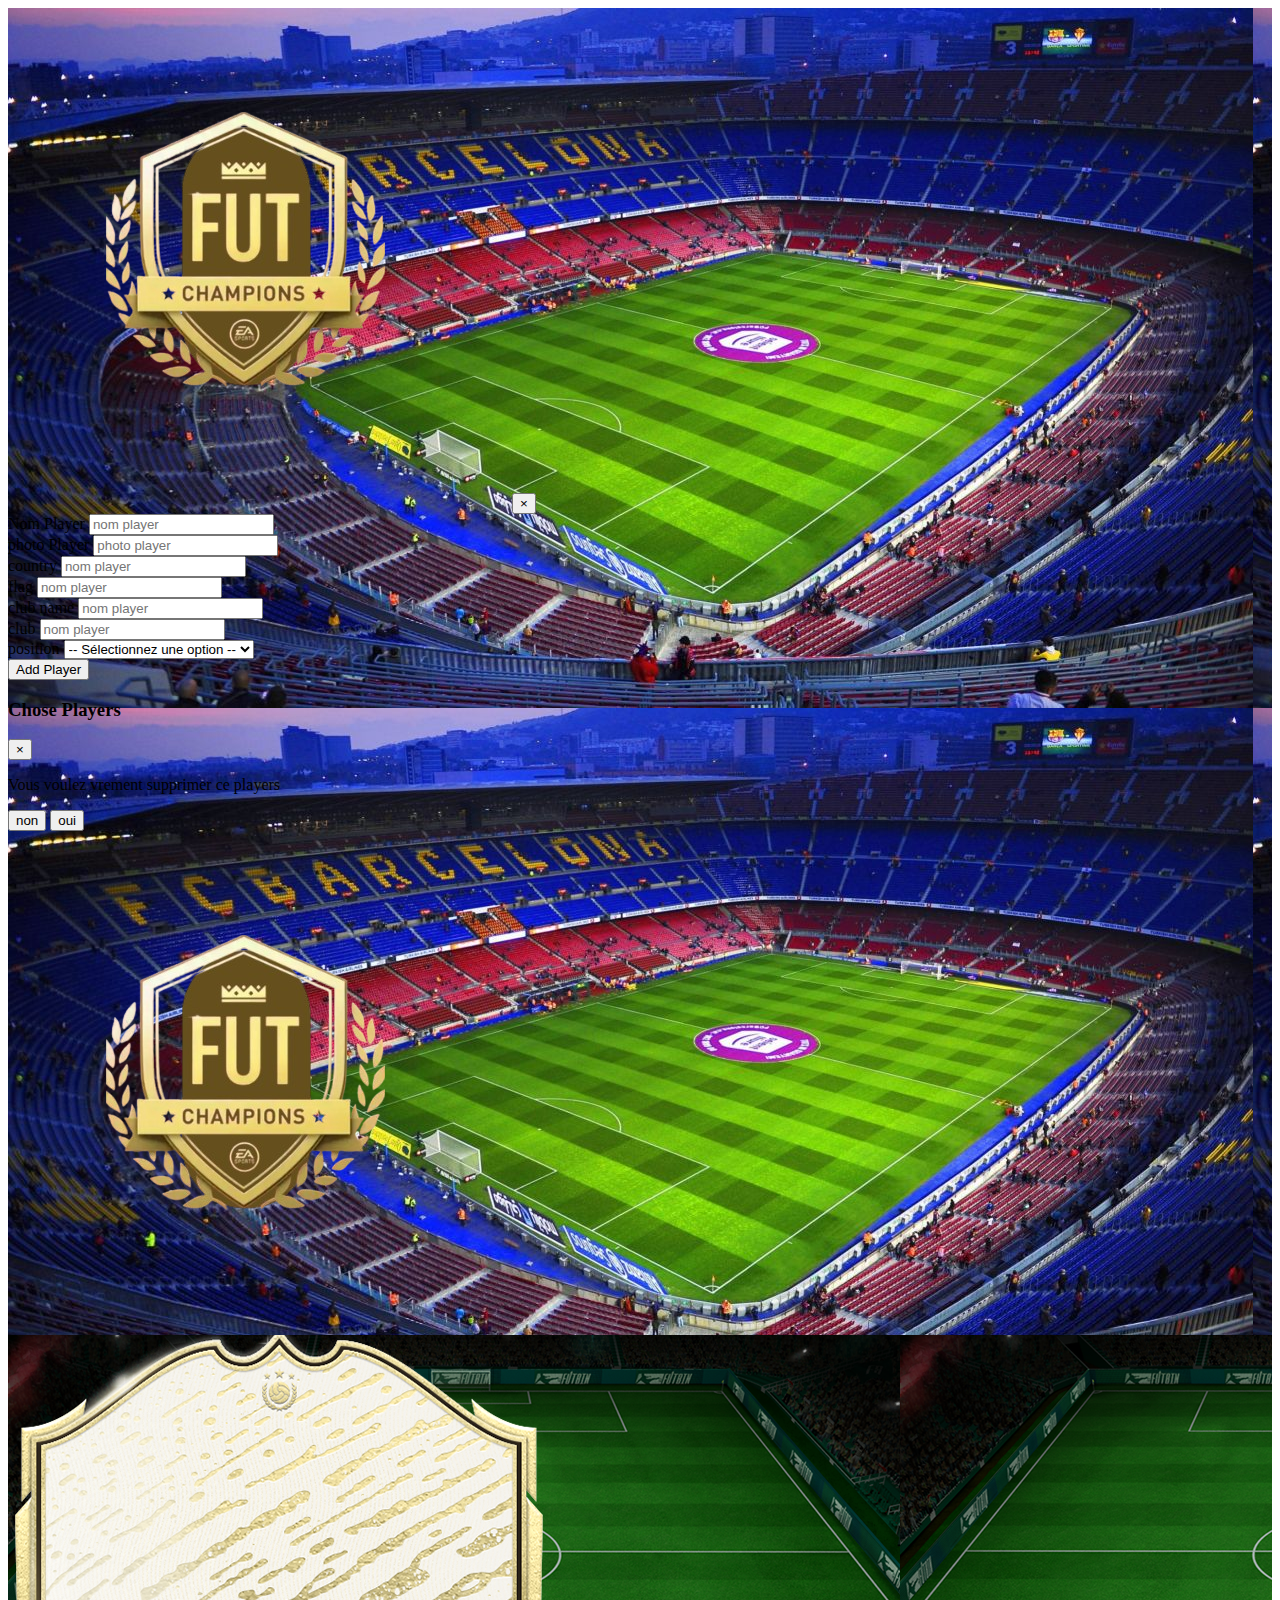
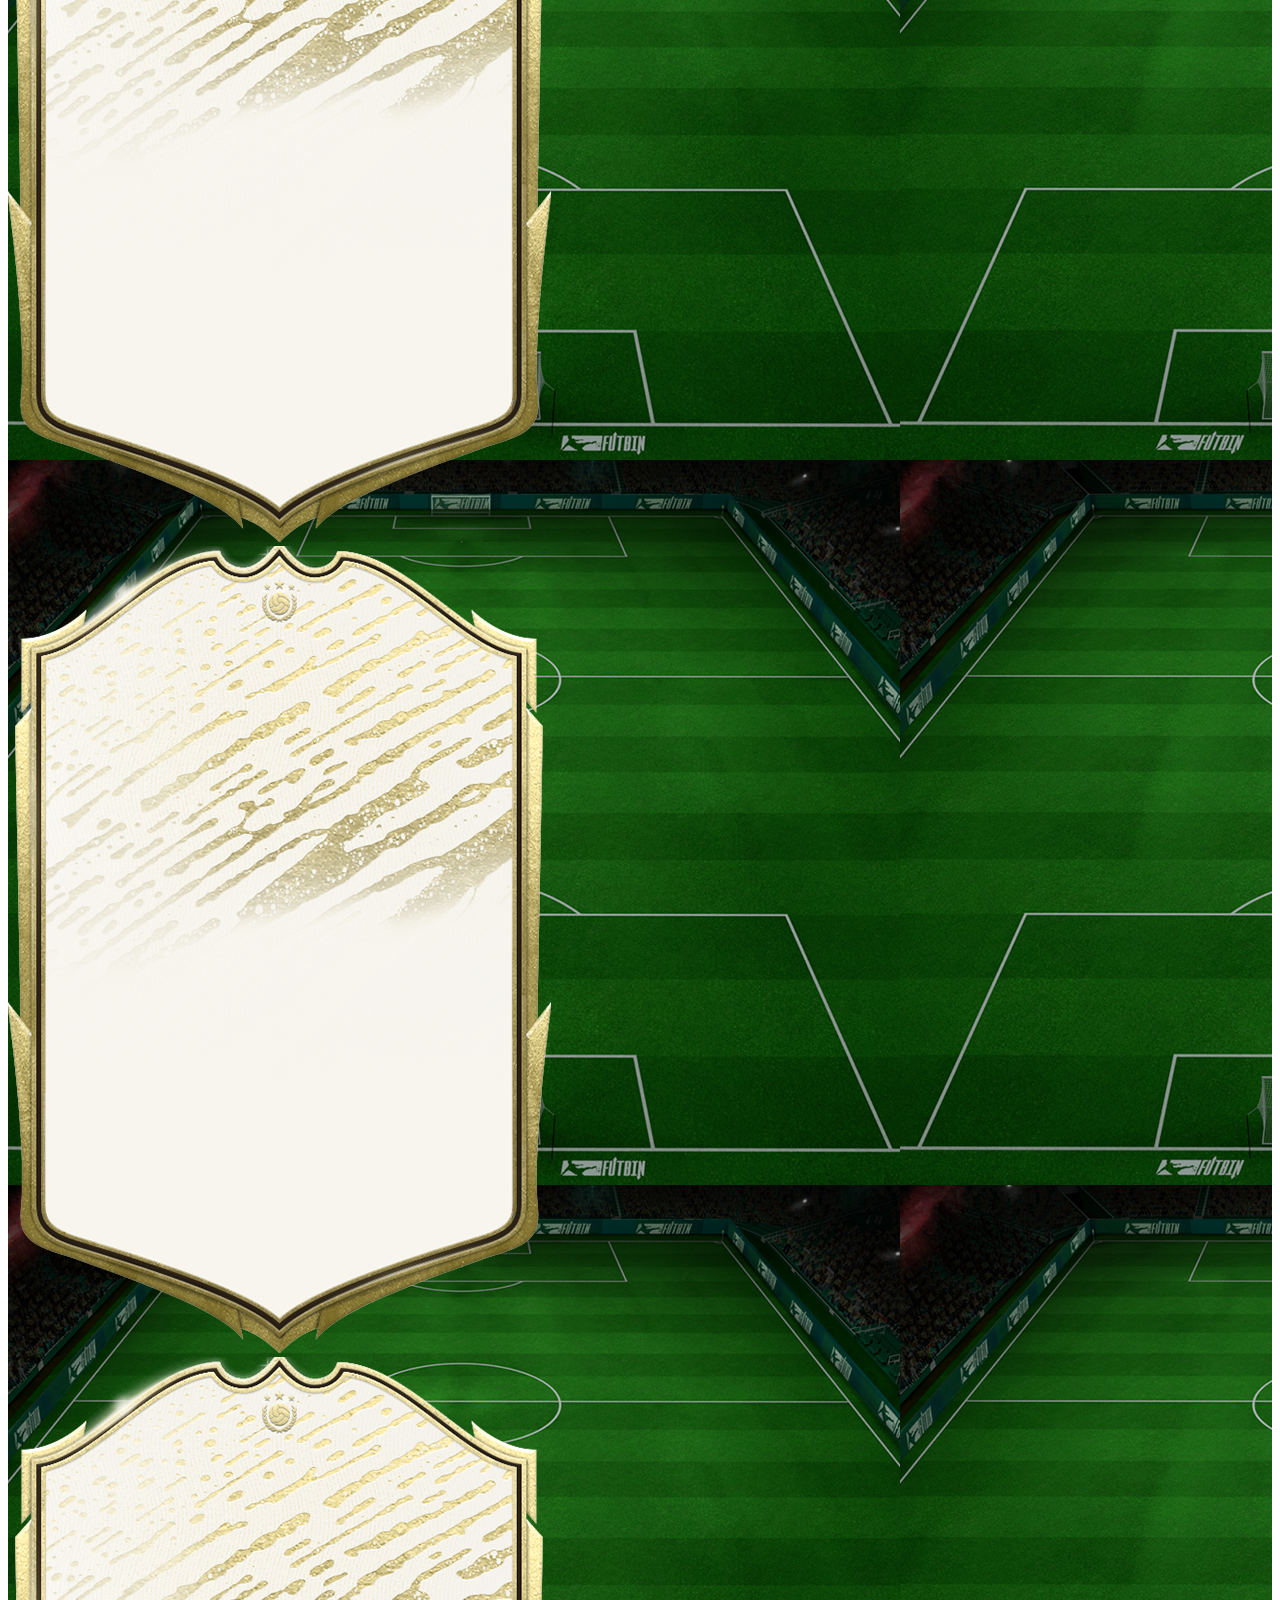
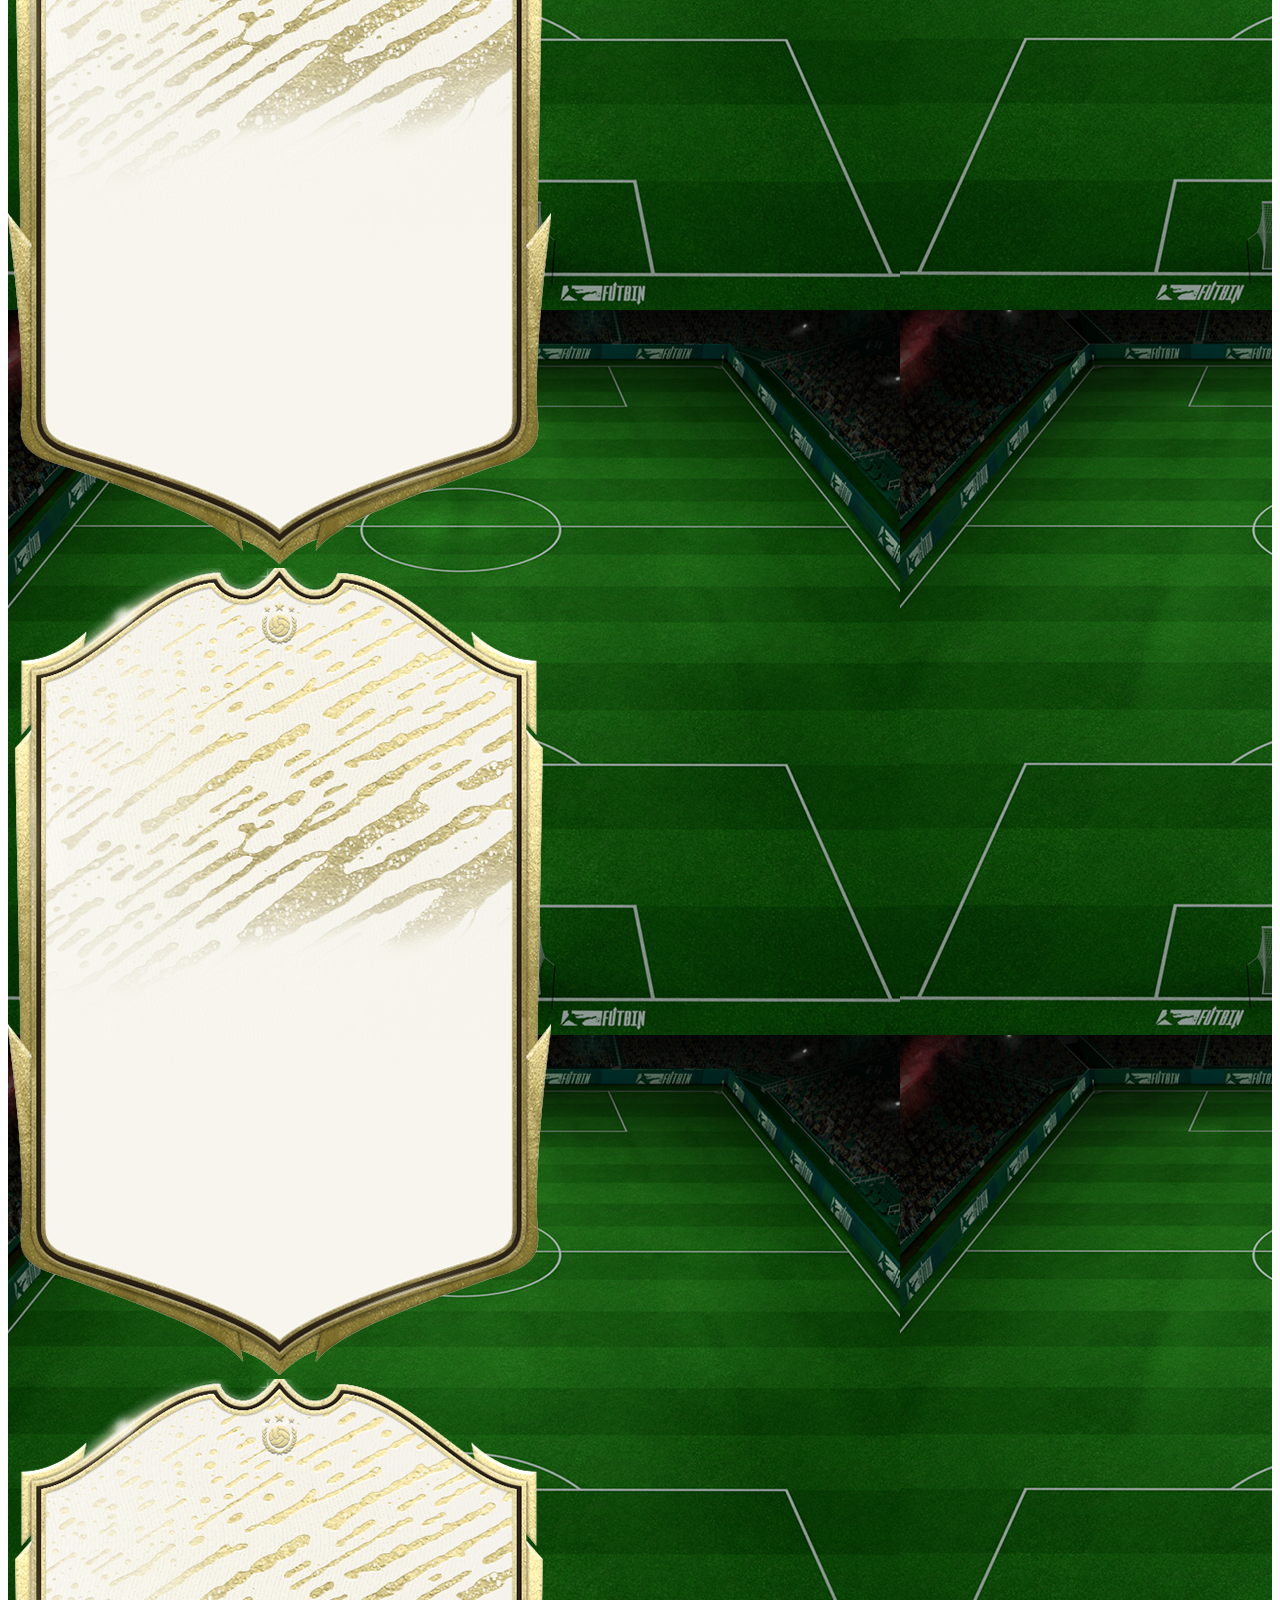
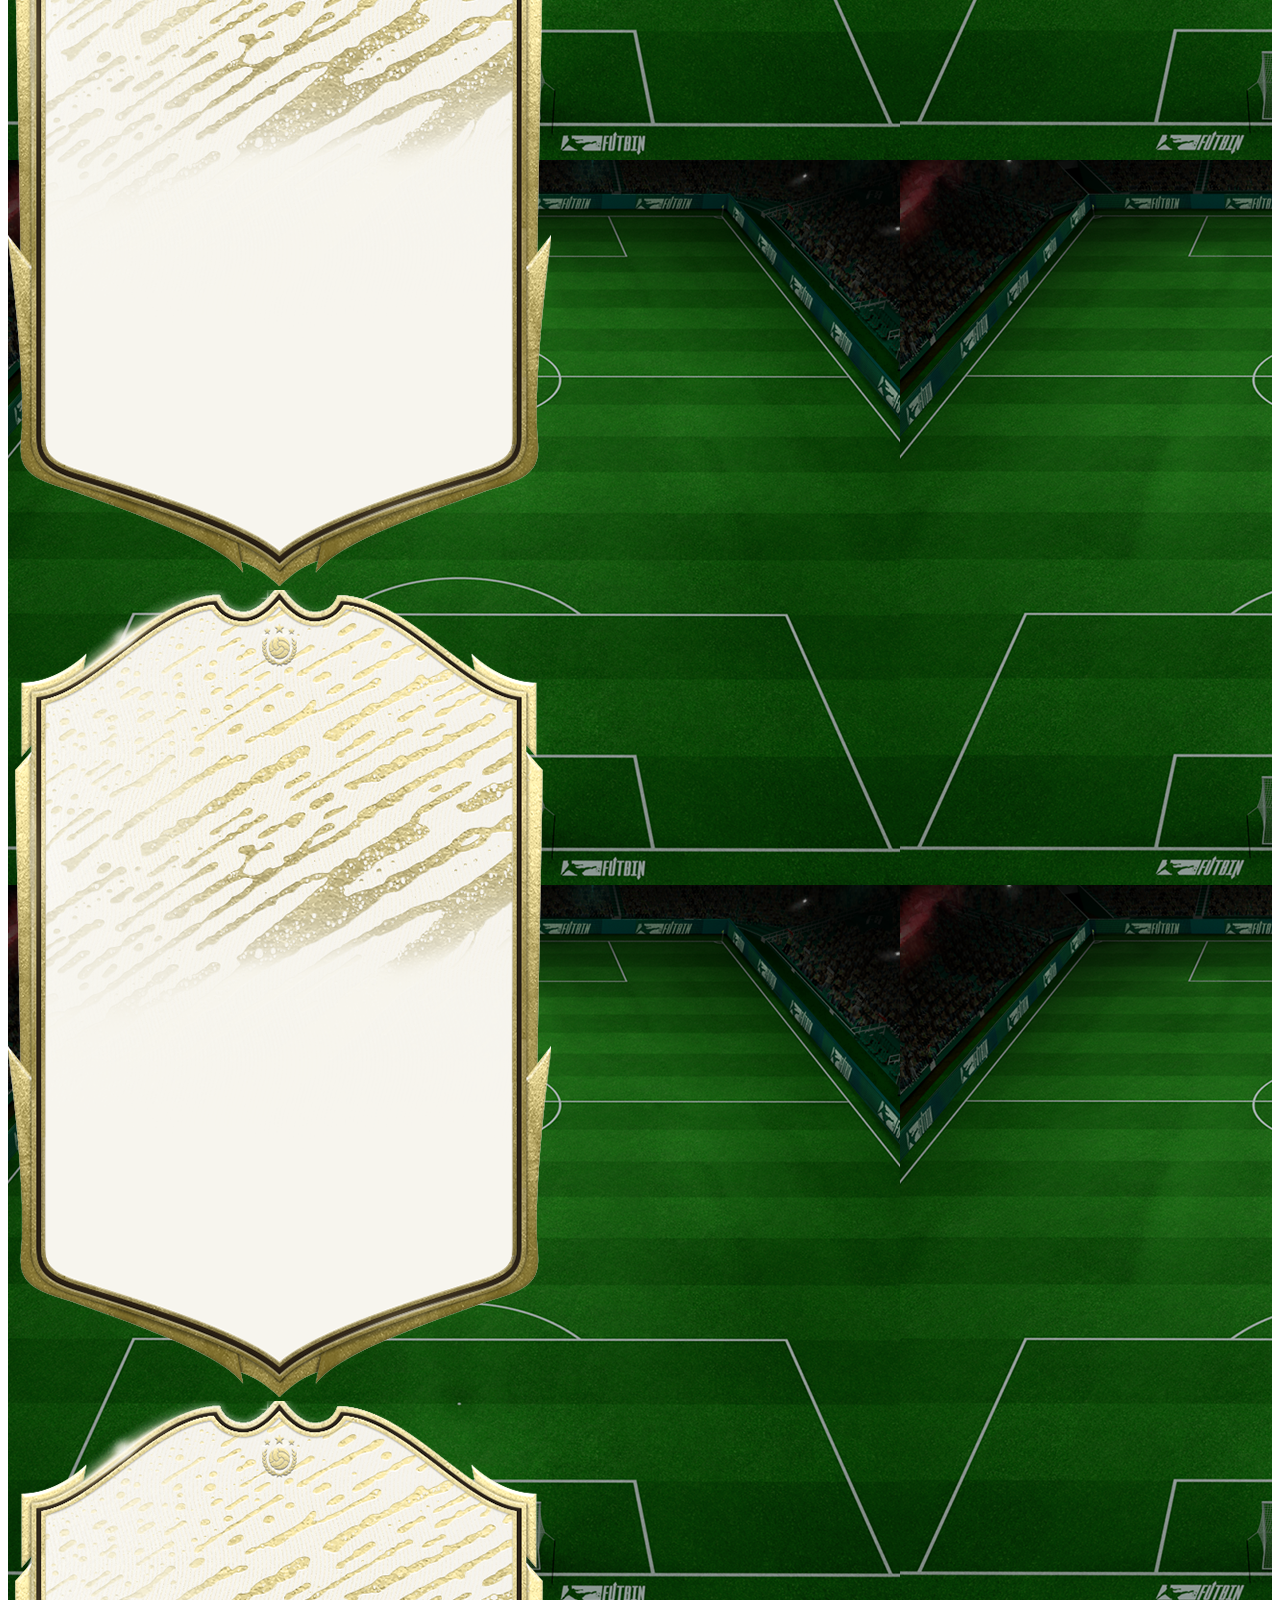
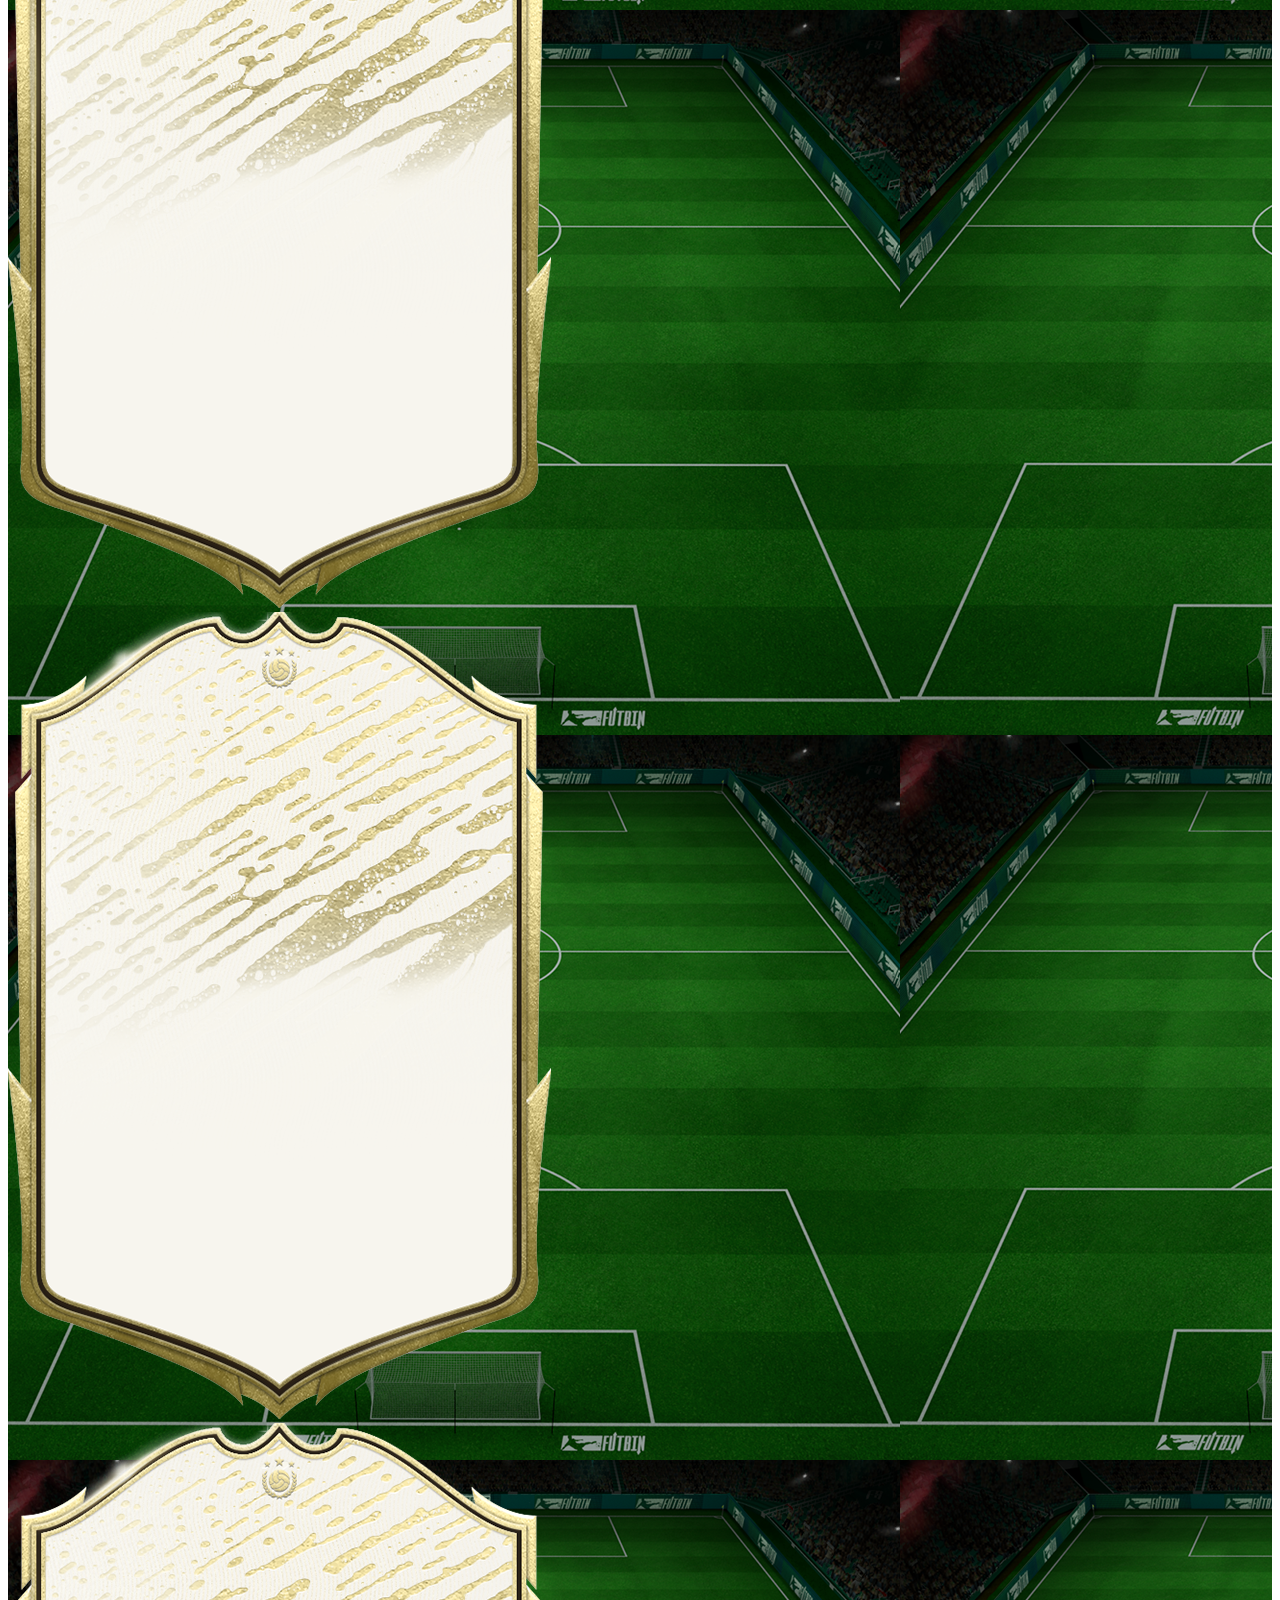
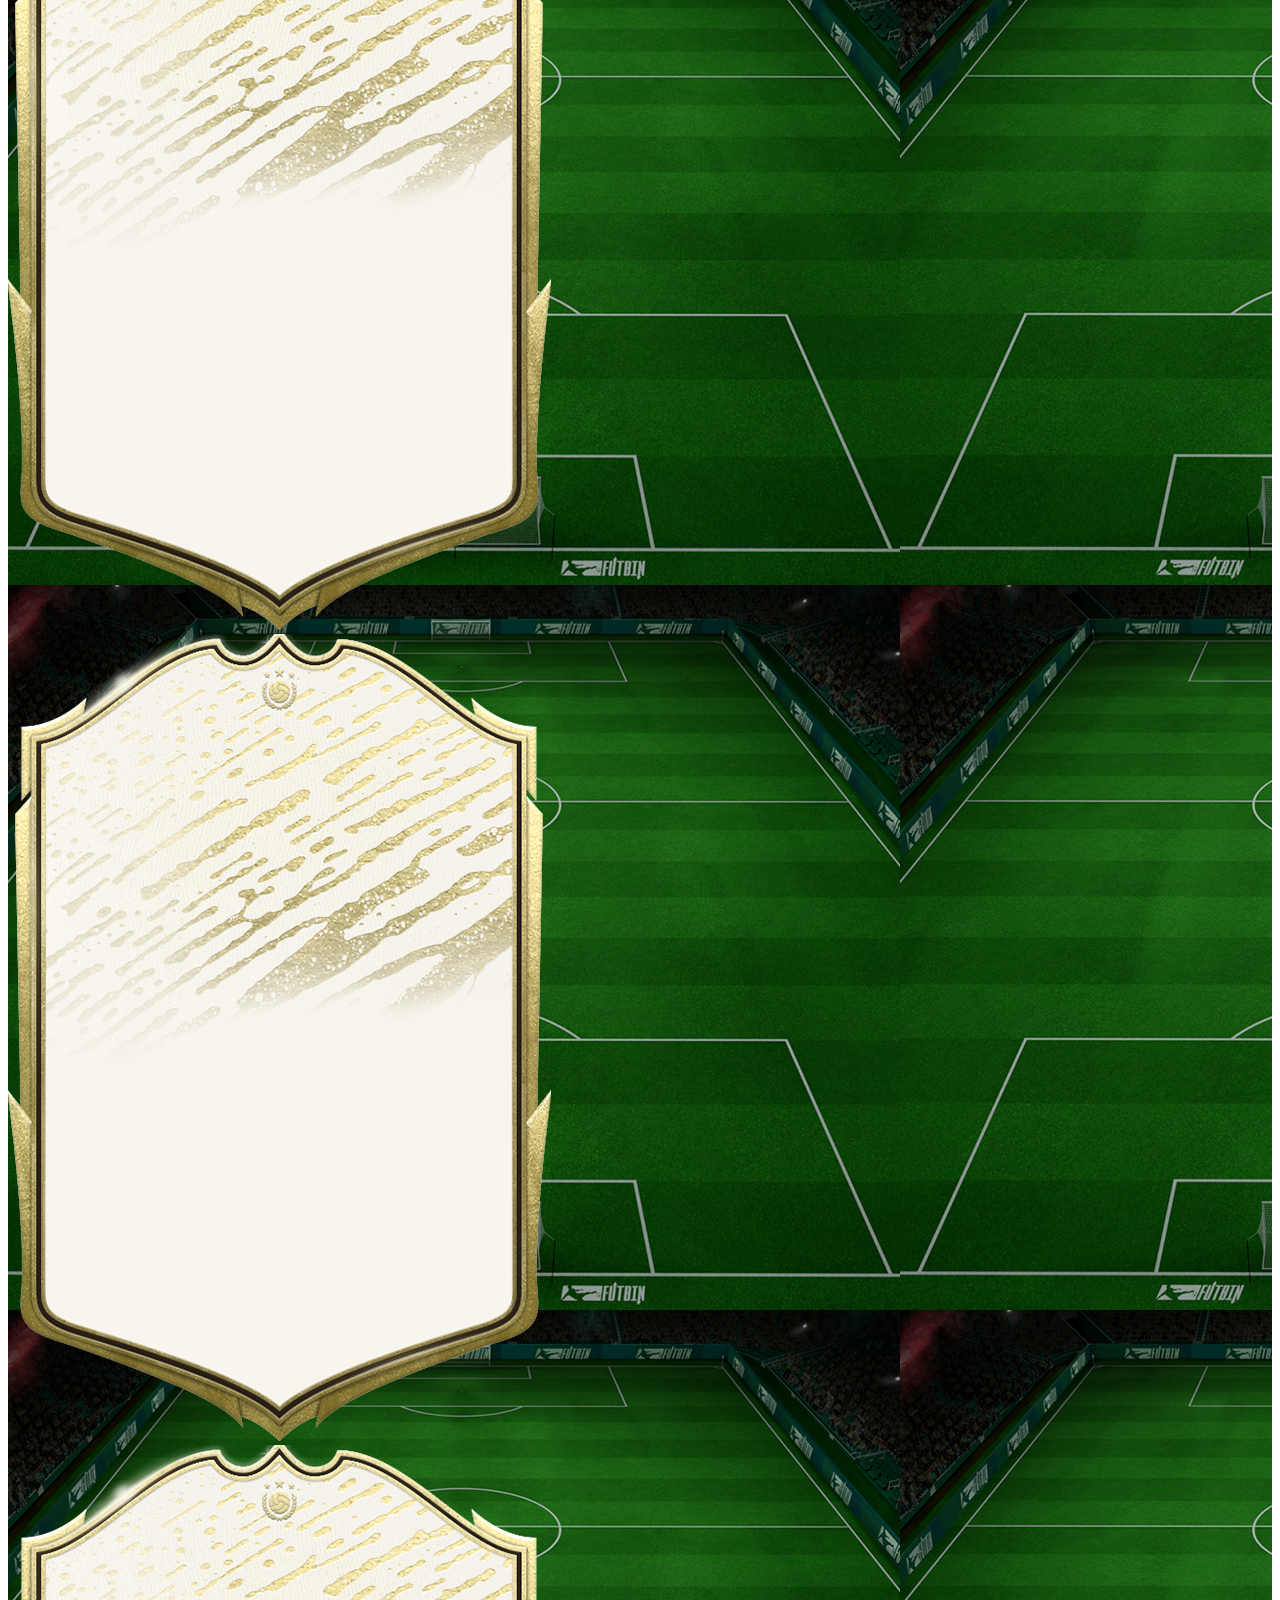
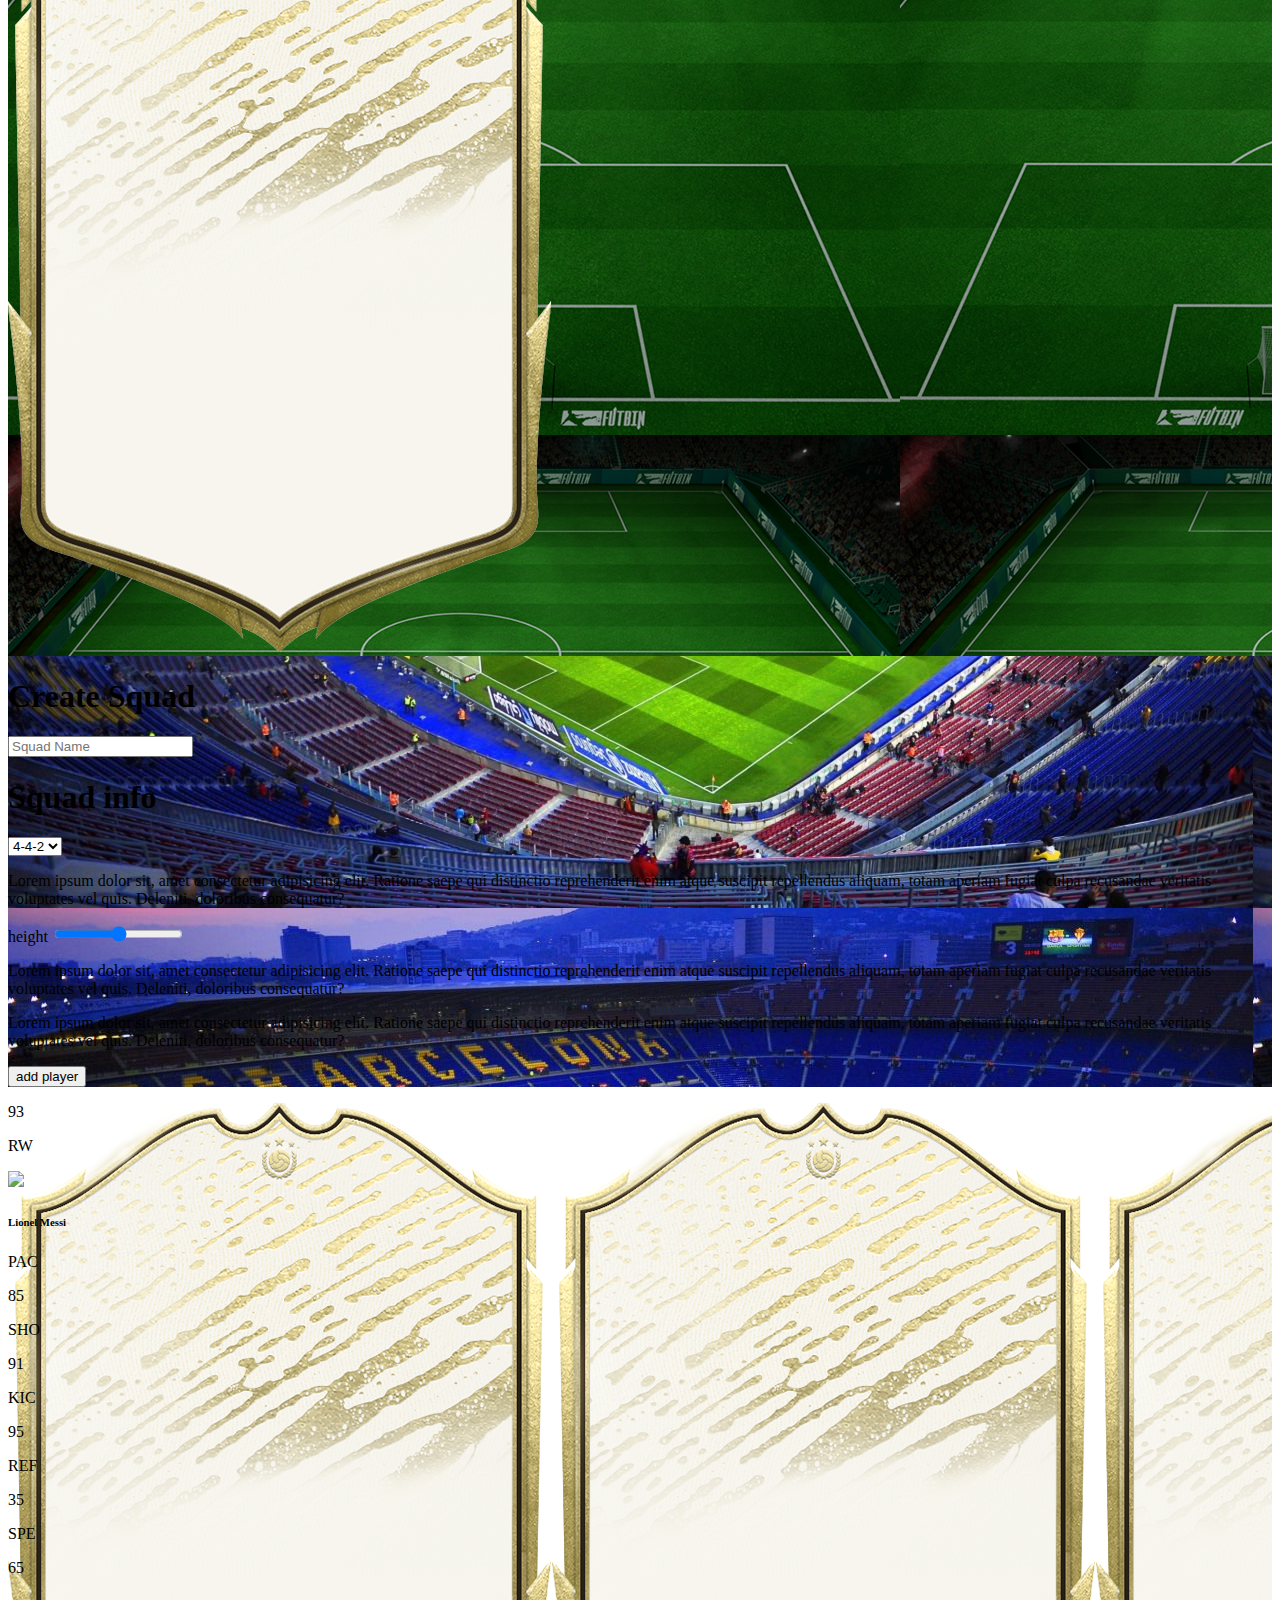
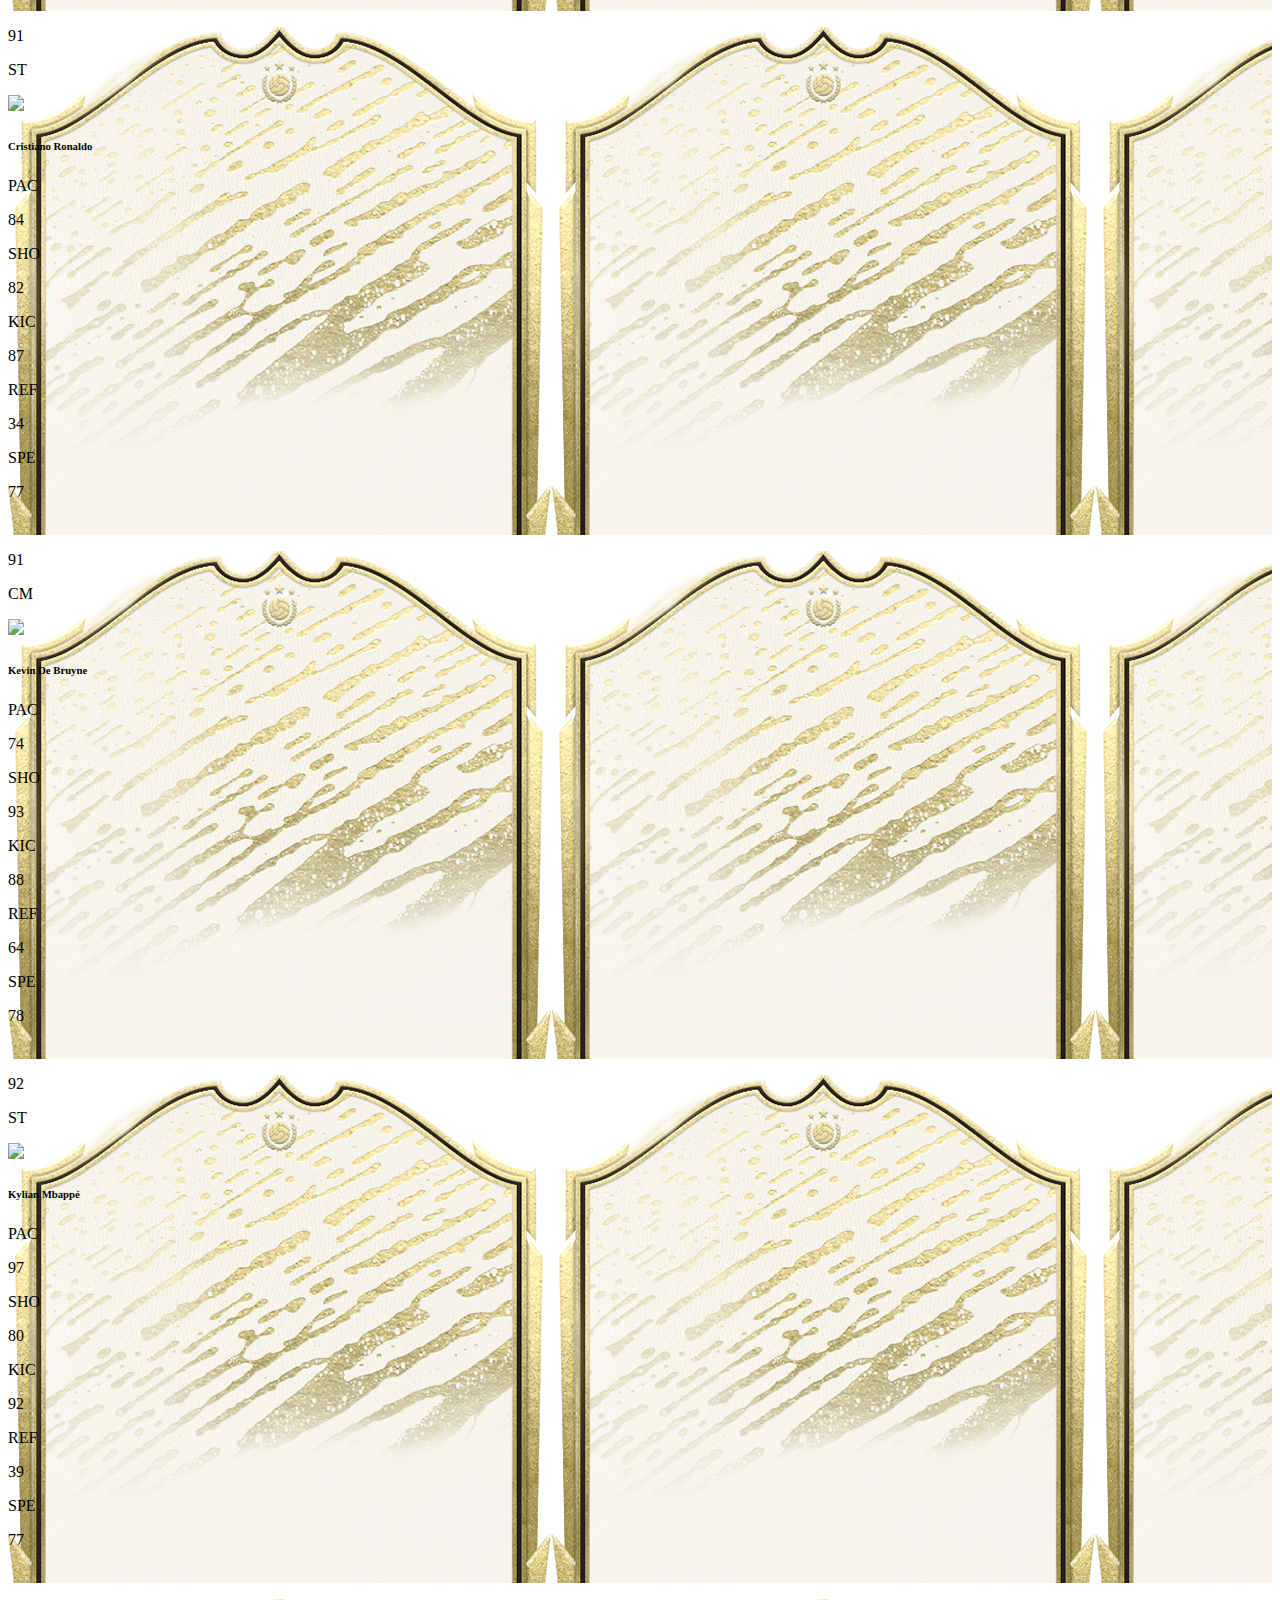
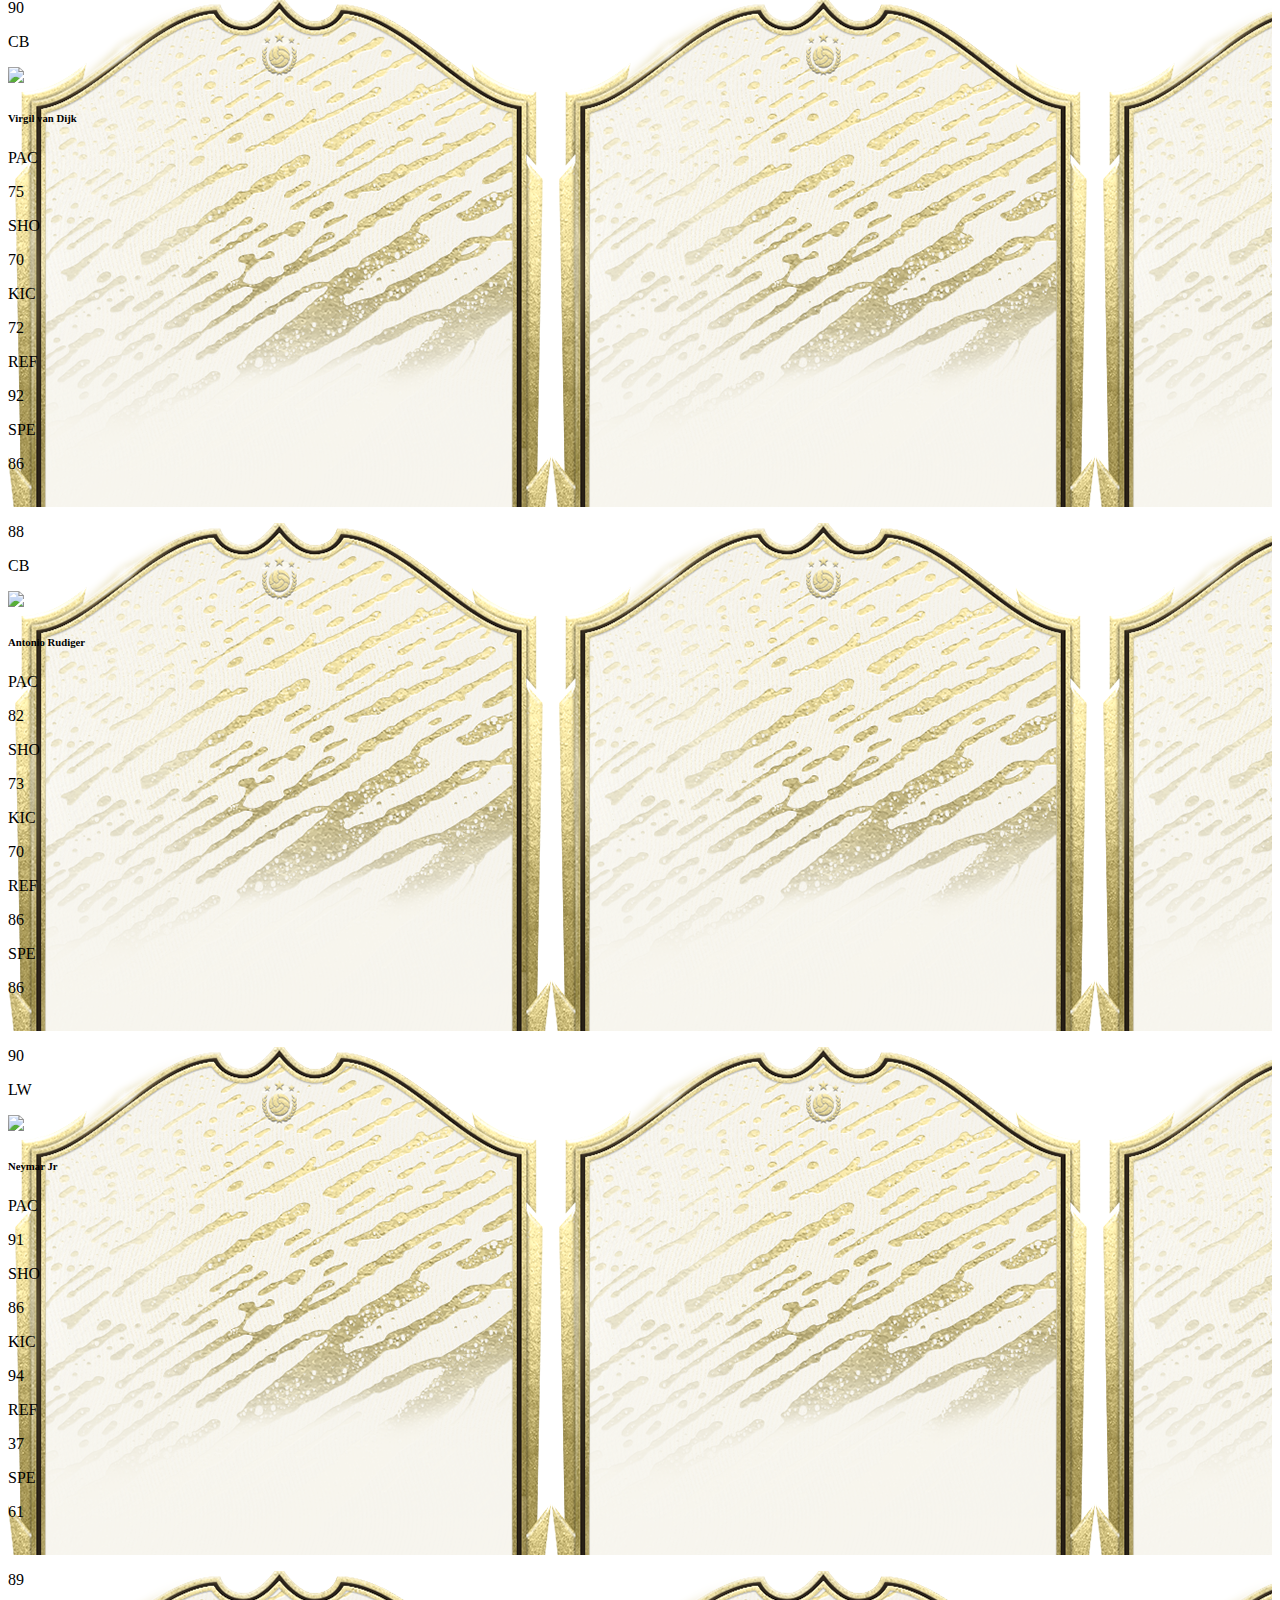
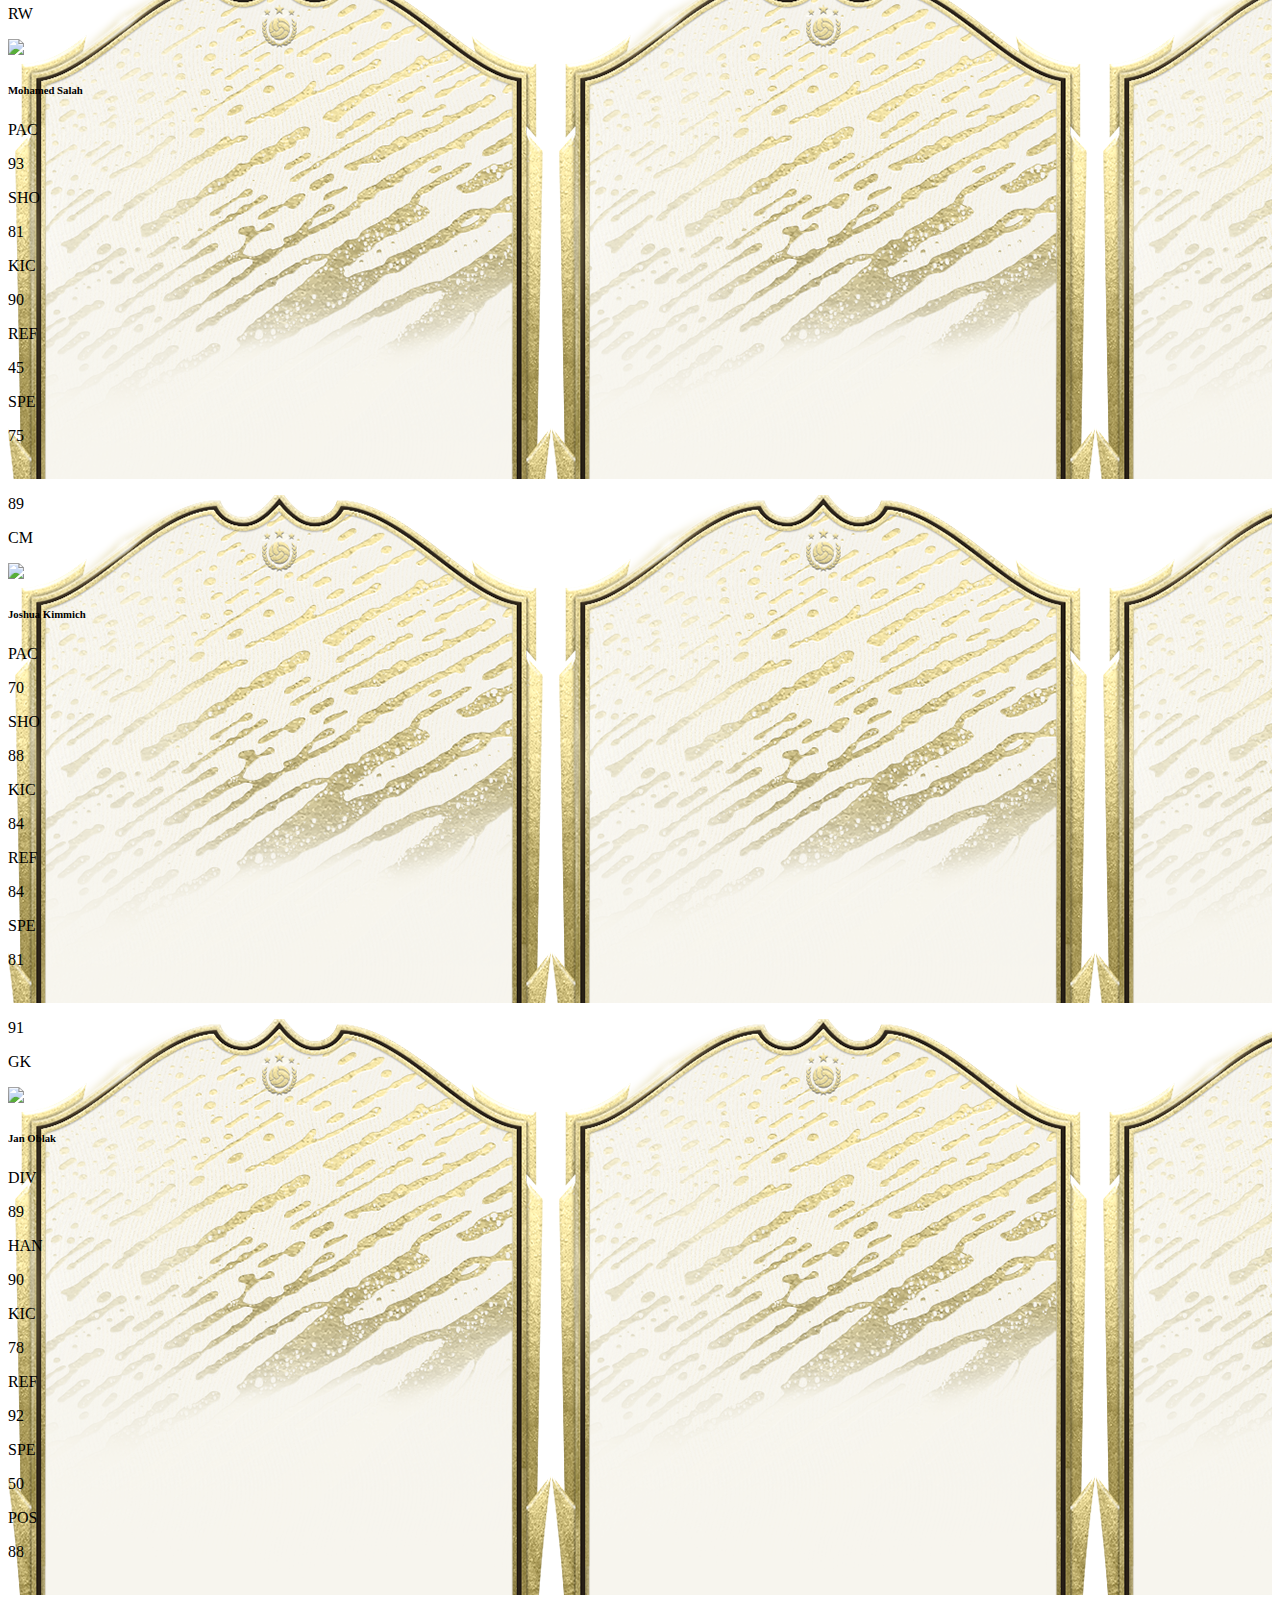
==== index.html @ 15a30756 "modif supprission" ====
<!DOCTYPE html>
<html lang="en">
<head>
    <meta charset="UTF-8">
    <meta name="viewport" content="width=device-width, initial-scale=1.0">
    <title>FUT Champions</title>
    <script src="https://cdn.tailwindcss.com"></script>
</head>

<body>
    <div class="bg-cover bg-center bg-no-repeat" style="background-image: url('images/bg.jpeg');">
<!--  debut modale -->
<div id="modalAjout" class=" flex justify-center items-center  fixed inset-0 bg-black/50 z-50 hidden ">
    <div class=" w-full md:w-1/2  bg-[#03346E] p-4 rounded-lg overflow-y-scroll max-h-[650px]">
        <div class="flex justify-between ">
            <img src="images/logo.png" alt="" class="w-16">
            <button id="closeBte" class="closeBte text-[25px]">&times;</button>
        </div>
        <div class="w-full h-1 bg-gray-500"></div>
         <form action="" class="flex flex-col gap-2">
            <div class="flex flex-col gap-1">
                <label for="" class="text-white">Nom Player</label>
                <input  id="namePlayer" type="text" placeholder="nom player" class="rounded-lg p-2 border-2  focus:outline-none focus:border-blue-500 hover:border-blue-300 ">
            </div>
            <div class="flex flex-col gap-1">
                <label for="" class="text-white">photo Player</label>
                <input  id="imagPlayer" type="text" placeholder="photo player" class="rounded-lg p-2 border-2  focus:outline-none focus:border-blue-500 hover:border-blue-300 ">
            </div>
            <!-- <div class="flex flex-col gap-1">
                <label for="">Nom Player</label>
                <input type="text" placeholder="nom player" class="rounded-lg p-2 border-2  focus:outline-none focus:border-blue-500 hover:border-blue-300 ">
            </div> -->
            <div class="flex gap-2">
                <div class="flex flex-col gap-1 w-1/2">
                    <label for="" class="text-white">country</label>
                    <input id="nationality" type="text" placeholder="nom player" class="rounded-lg p-2 border-2  focus:outline-none focus:border-blue-500 hover:border-blue-300  ">
                </div>
                <div class="flex flex-col gap-1 w-1/2">
                    <label for="" class="text-white">flag</label>
                    <input id="flag" type="text" placeholder="nom player" class="rounded-lg p-2 border-2  focus:outline-none focus:border-blue-500 hover:border-blue-300  ">
                </div>
           </div>
           <div class="flex gap-2">
            <div class="flex flex-col gap-1 w-1/2">
                <label for="" class="text-white">club name</label>
                <input  id="club"type="text" placeholder="nom player" class="rounded-lg p-2 border-2  focus:outline-none focus:border-blue-500 hover:border-blue-300  ">
            </div>
            <div class="flex flex-col gap-1 w-1/2">
                <label for="" class="text-white">club</label>
                <input id="clubLogo" type="text" placeholder="nom player" class="rounded-lg p-2 border-2  focus:outline-none focus:border-blue-500 hover:border-blue-300  ">
            </div>
       </div>
       <div class="flex flex-col gap-2 ">
        <label for=""class="text-white" >position</label>
       <select name="" id="positionPlayer" class="rounded-lg p-2 border-2 text-black focus:outline-none focus:border-blue-500 hover:border-blue-300">
        <option value="" disabled selected>-- Sélectionnez une option --</option>
        <option value="GK">GK</option>
        <option value="LB">LB</option>
        <option value="CB1">CB1</option>
        <option value="CB2">CB2</option>
        <option value="RB">RB</option>
        <option value="CML">CML</option>
        <option value="CM">CM</option>
        <option value="CMR">CMR</option>
        <option value="LW">LW</option>
        <option value="ST">ST</option>
        <option value="RW">RW</option>
       </select>
    </div>
    <div id="statistique" class="flex flex-col gap-2">
 
    </div>
    <button type="button" id="bteAddPlayer" onclick="addPlayer()" class="bg-gray-400 text-white font-semibold py-2 px-4 rounded-lg shadow-md hover:bg-gray-600 hover:shadow-lg focus:outline-none focus:ring-2 focus:ring-blue-400 focus:ring-opacity-75 transition-all duration-300">
        Add Player
      </button>
      
         </form>
    </div>
</div>


<!-- fin modale -->
<!--  -->
<div id="formcarde" class="hidden  bg-black/50 fixed inset-0 z-50 flex justify-center items-center">
    <div class=" w-full max-w-2xl px-4 h-full md:h-auto">
        <!-- Modal content -->
        <div class="bg-white rounded-lg shadow  ">
            <!-- Modal header -->
            <div class="flex items-start justify-between p-5 border-b rounded-t ">
                <h3 class="text-gray-900 text-xl lg:text-2xl font-semibold ">
                   Chose  Players
                </h3>
                <button id="closeBteForListPlayers" type="button" class="closeBte text-gray-400  hover:bg-gray-200  rounded-lg p-5  ">
                    &times;
                </button>
            </div>
            <!-- Modal body -->
            <div id="bgCarde" class="grid grid-cols-2 bg-white p-8 gap-2 md:grid-cols-4 "></div>
        </div>
    </div>
</div>


<!--  -->
<!-- modale supprussion -->
<div id="modaleremove" class="hidden bg-black/50 fixed inset-0 z-50 flex justify-center items-center">
    <div class=" w-full max-w-2xl px-4 h-full md:h-auto">
        <!-- Modal content -->
        <div class="bg-white rounded-lg shadow p-4 flex flex-col gap-6 items-center ">
            <p class="font-semibold"> Vous voulez vrement supprimer ce players</p>
            <div>
                <button id="bteNonModalSupprission" class="font-semibold  hover:bg-gray-200  rounded-lg p-5 ">non</button>
                <button id="bteOuiModalSupprission" class="font-semibold hover:bg-gray-200  rounded-lg p-5 ">oui</button>
            </div>
        </div>
    </div>
</div>
 <!--  -->

        <header>
            <nav>
                <img src="images/logo.png" alt="logo" class="w-24 lg:w-40">
            </nav>
        </header>
        <div class="flex flex-col mb-2 gap-8 pl-12 pr-12 lg:flex-row">
            <div class="bg-cover bg-center bg-no-repeat md:h-[800px] " style="background-image: url('images/terrain.jpeg');">
                <div class="container-carde flex flex-col ">
                    <div class="flex justify-center gap-12" id="attack">
                            <div class="cursor-pointer" ><img src="images/gold84.png" id="RST" class="carde w-4  md:w-16 lg:w-24" data-position="0"></div>
                            <div class="cursor-pointer"><img src="images/gold84.png" id="LST" class="carde w-4 md:w-16 lg:w-24" date-position="1"></div>
                    </div>
                    <div class=" pb-12 flex flex-col" >
                    <div class="flex justify-center gap-12 mt-16" id="millieu">
                       <div class="cursor-pointer"> <img src="images/gold84.png" id="RW" class="carde w-4 md:w-16 lg:w-24" data-position="0"></div>
                        <div class="cursor-pointer"><img src="images/gold84.png" id="RCM" class="carde w-4 md:w-16 lg:w-24" data-position="1"></div>
                       <div class="cursor-pointer"> <img src="images/gold84.png" id="LCM" class="carde w-4 md:w-16 lg:w-24" data-position="2"></div>
                        <div class="cursor-pointer"><img src="images/gold84.png" id="LW" class="carde w-4 md:w-16 lg:w-24" data-position="3"></div>
                </div>
                  
                    <div class="flex justify-center gap-[8vw] mt-[100px]" id="defance">
                            <div class="cursor-pointer"><img src="images/gold84.png" id="RB" class="carde w-4 md:w-16 lg:w-24" data-position="0"></div>
                            <div class="cursor-pointer"><img src="images/gold84.png" id="RCB" class="carde w-4 md:w-16 lg:w-24" data-position="1"></div>
                            <div class="cursor-pointer"><img src="images/gold84.png" id="LCB" class="carde w-4 md:w-16 lg:w-24" date-position="3"></div>
                            <div class="cursor-pointer"><img src="images/gold84.png" id="LB" alt="" class="carde w-4  md:w-16 lg:w-24" data-position="4"></div>
                    </div>
                </div>
                    <div class="flex justify-center cursor-pointer" id="gool">
                            <img src="images/gold84.png" id="GK" alt="" class="carde w-4 md:w-16 lg:w-24" data-position="0">
                    </div>
                </div>
            </div>
            <!-- div echanges -->
             <div class="flex flex-col gap-4 bg-gray-900 lg:w-1/2 p-8 ">
                <h1 class="text-white">Create Squad</h1>
                <input type="text" placeholder="Squad Name" class="p-2 rounded-lg focus:outline-none   focus:border-blue-500 ">
                
                <div class="w-full h-1 bg-gray-500 rounded-lg"></div>
                <h1 class="text-white">Squad info</h1>
                <select name="" id="" class="p-2 rounded-lg focus:border-blue-500 focus:outline-none ">
                    <option value="">4-4-2</option>
                </select>
                
                <p class="text-white">Lorem ipsum dolor sit, amet consectetur adipisicing elit. Ratione saepe qui distinctio reprehenderit enim atque suscipit repellendus aliquam, totam aperiam fugiat culpa recusandae veritatis voluptates vel quis. Deleniti, doloribus consequatur?</p>
                <label class="text-white dark:text-gray-200">height</label>
                <input id="range" type="range" class="block w-full py-2 mt-2 text-gray-700 bg-white border border-gray-300 rounded-md  focus:border-blue-500 focus:outline-none ">
                <p class="text-white">Lorem ipsum dolor sit, amet consectetur adipisicing elit. Ratione saepe qui distinctio reprehenderit enim atque suscipit repellendus aliquam, totam aperiam fugiat culpa recusandae veritatis voluptates vel quis. Deleniti, doloribus consequatur?</p>
                <p class="text-white">Lorem ipsum dolor sit, amet consectetur adipisicing elit. Ratione saepe qui distinctio reprehenderit enim atque suscipit repellendus aliquam, totam aperiam fugiat culpa recusandae veritatis voluptates vel quis. Deleniti, doloribus consequatur?</p>
                <button id="bteOuvrireModalAjout" class="p-2 bg-[#03346E] text-white rounded-lg">add player</button>
            </div>
                
             
           
            
            </div>
        </div>
        <div class="flex justify-center w-full bg-gray-900 p-4">
            <div id="containerChangement"class="grid grid-cols-2 w-full md:grid-cols-4 lg:grid-cols-8">
              
            </div>
            
           </div>
        <footer class="bg-[#03346E] lg:flex gap-4">
            <div class="flex flex-col p-4">
             <img src="images/logo.png" alt="logo" class="w-24">
             <p class="text-sm md:text-lg  lg:text-xl">Lorem ipsum dolor, sit amet consectetur adipisicing elit. Consectetur, quaerat tempore. Veritatis asperiores autem, aspernatur, temporibus animi, praesentium nemo quos veniam a ipsum similique maxime! Natus suscipit aliquid explicabo labore.</p>
            </div>
            
            <img src="images/bestPlayers.jpg" alt="" srcset="" class="w-full lg:w-1/2 p-4">
        </footer>
    <script src="script.js"></script>
    <script src="config.js"></script>
</body>
</html>
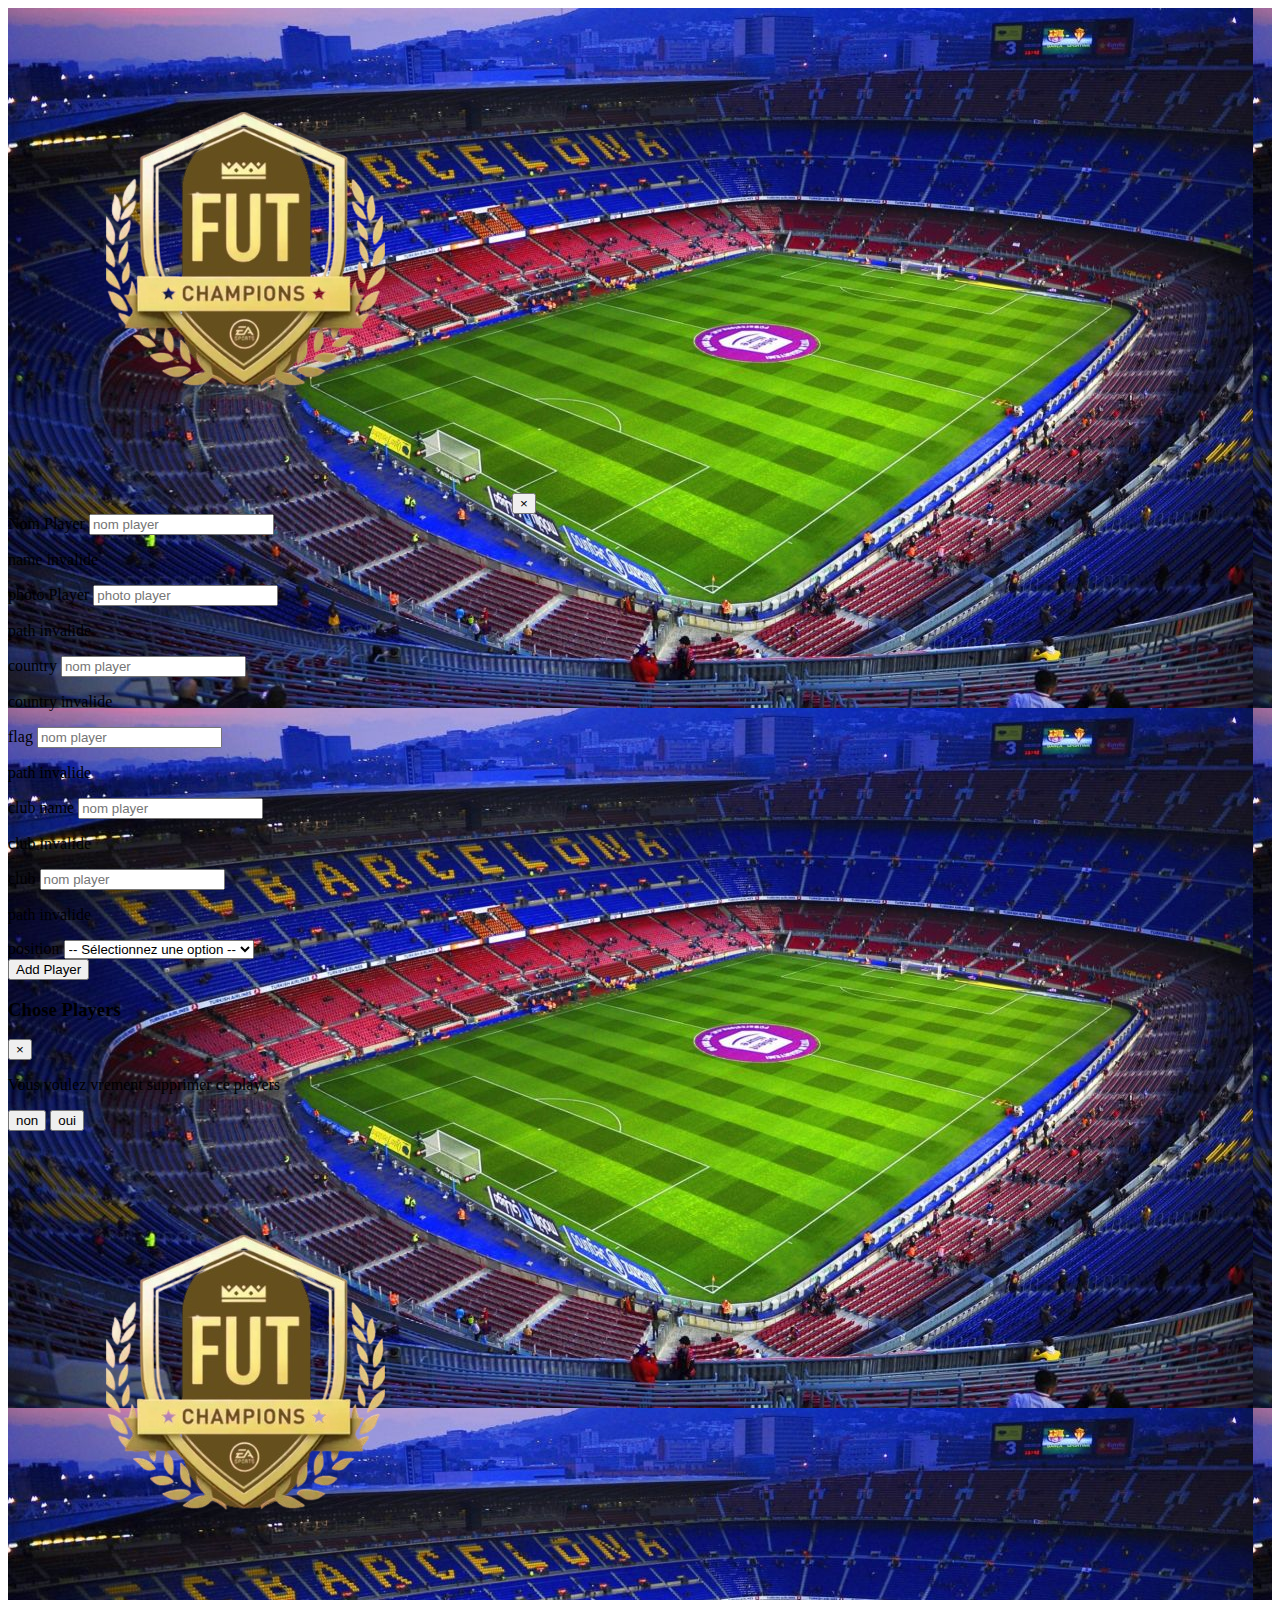
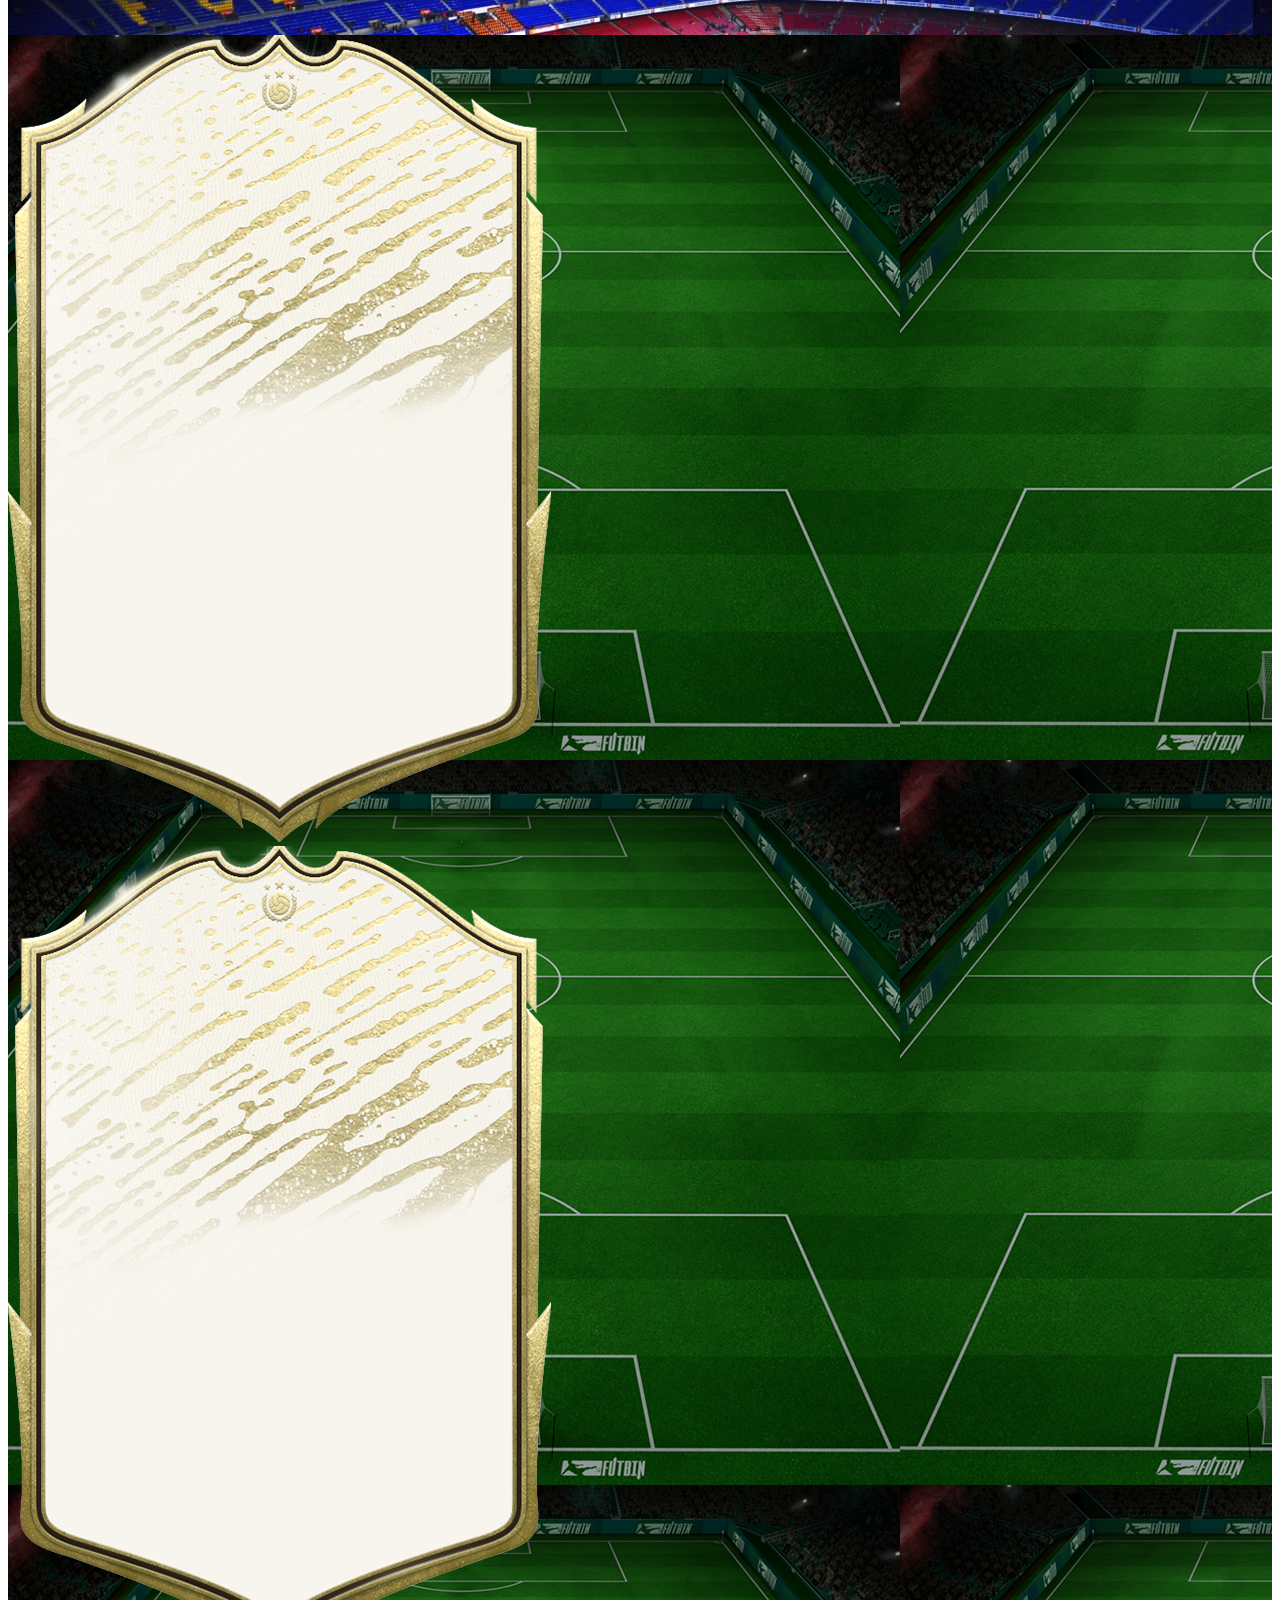
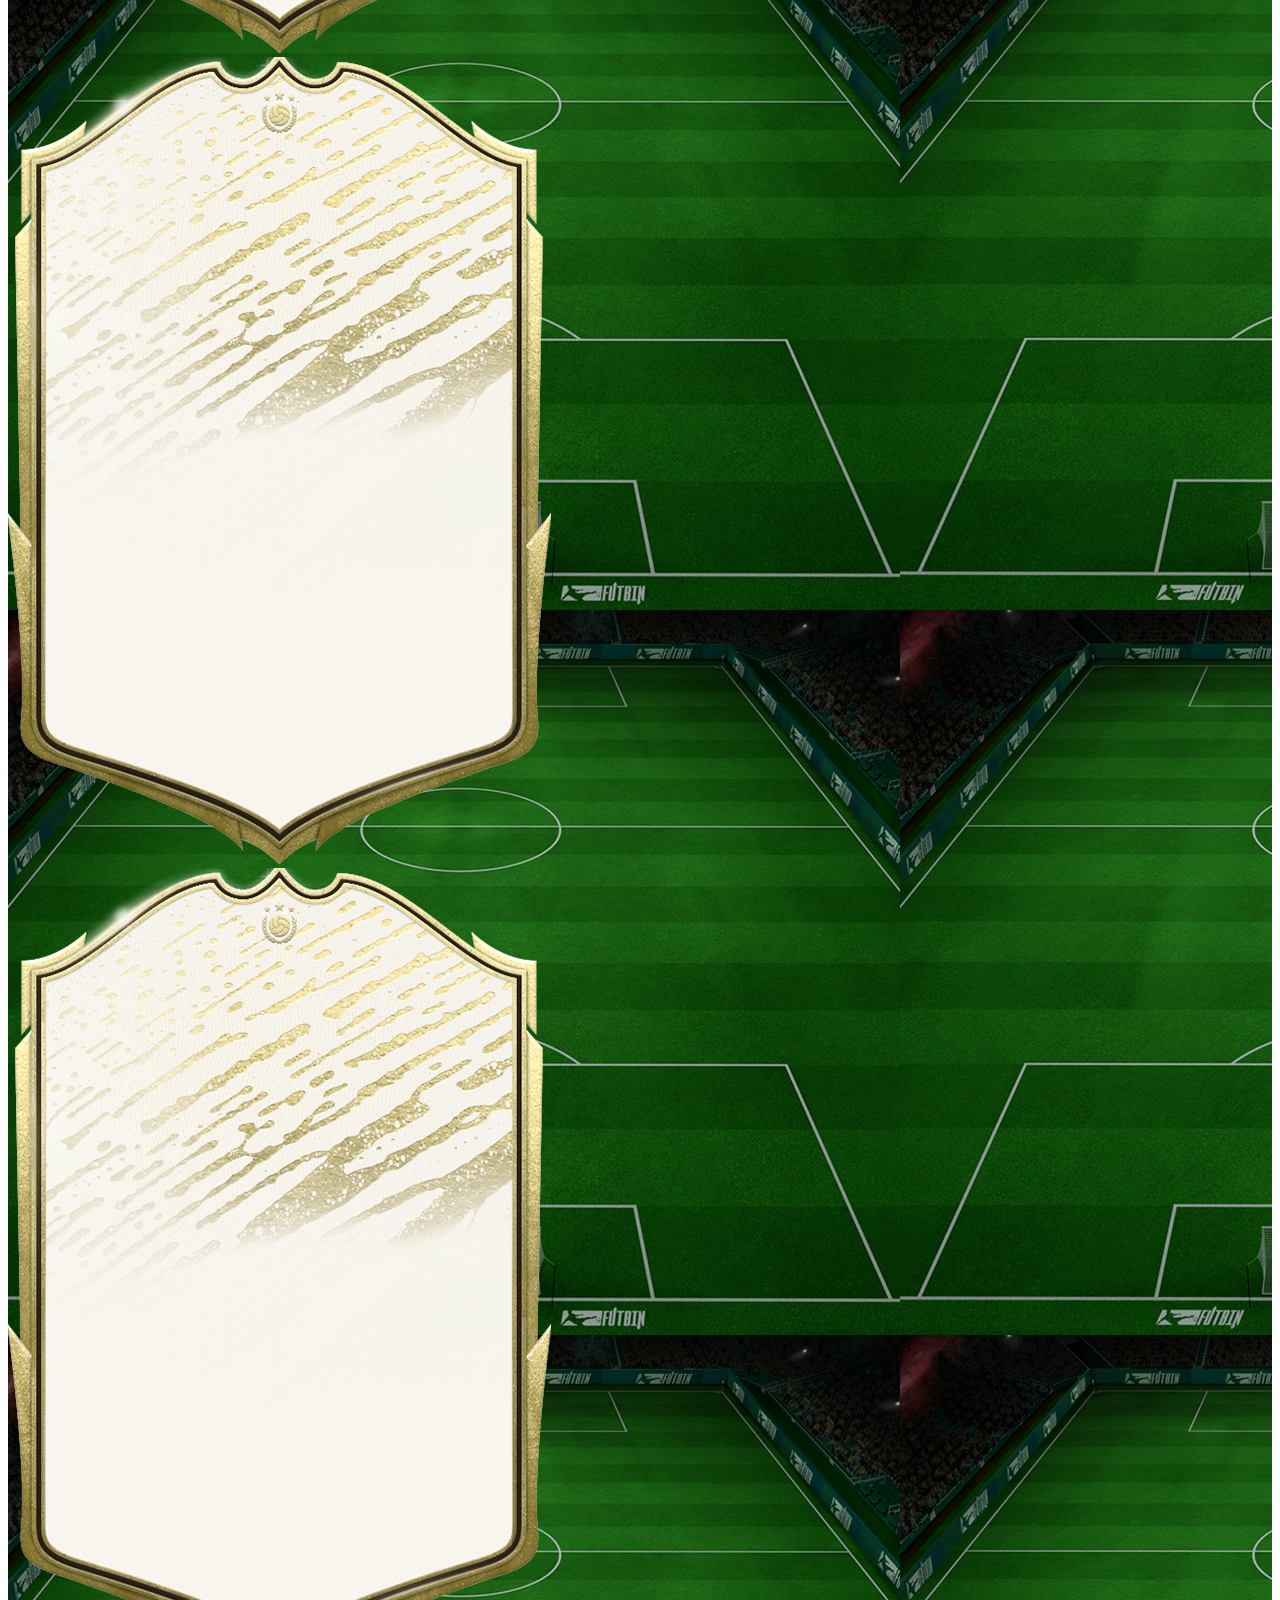
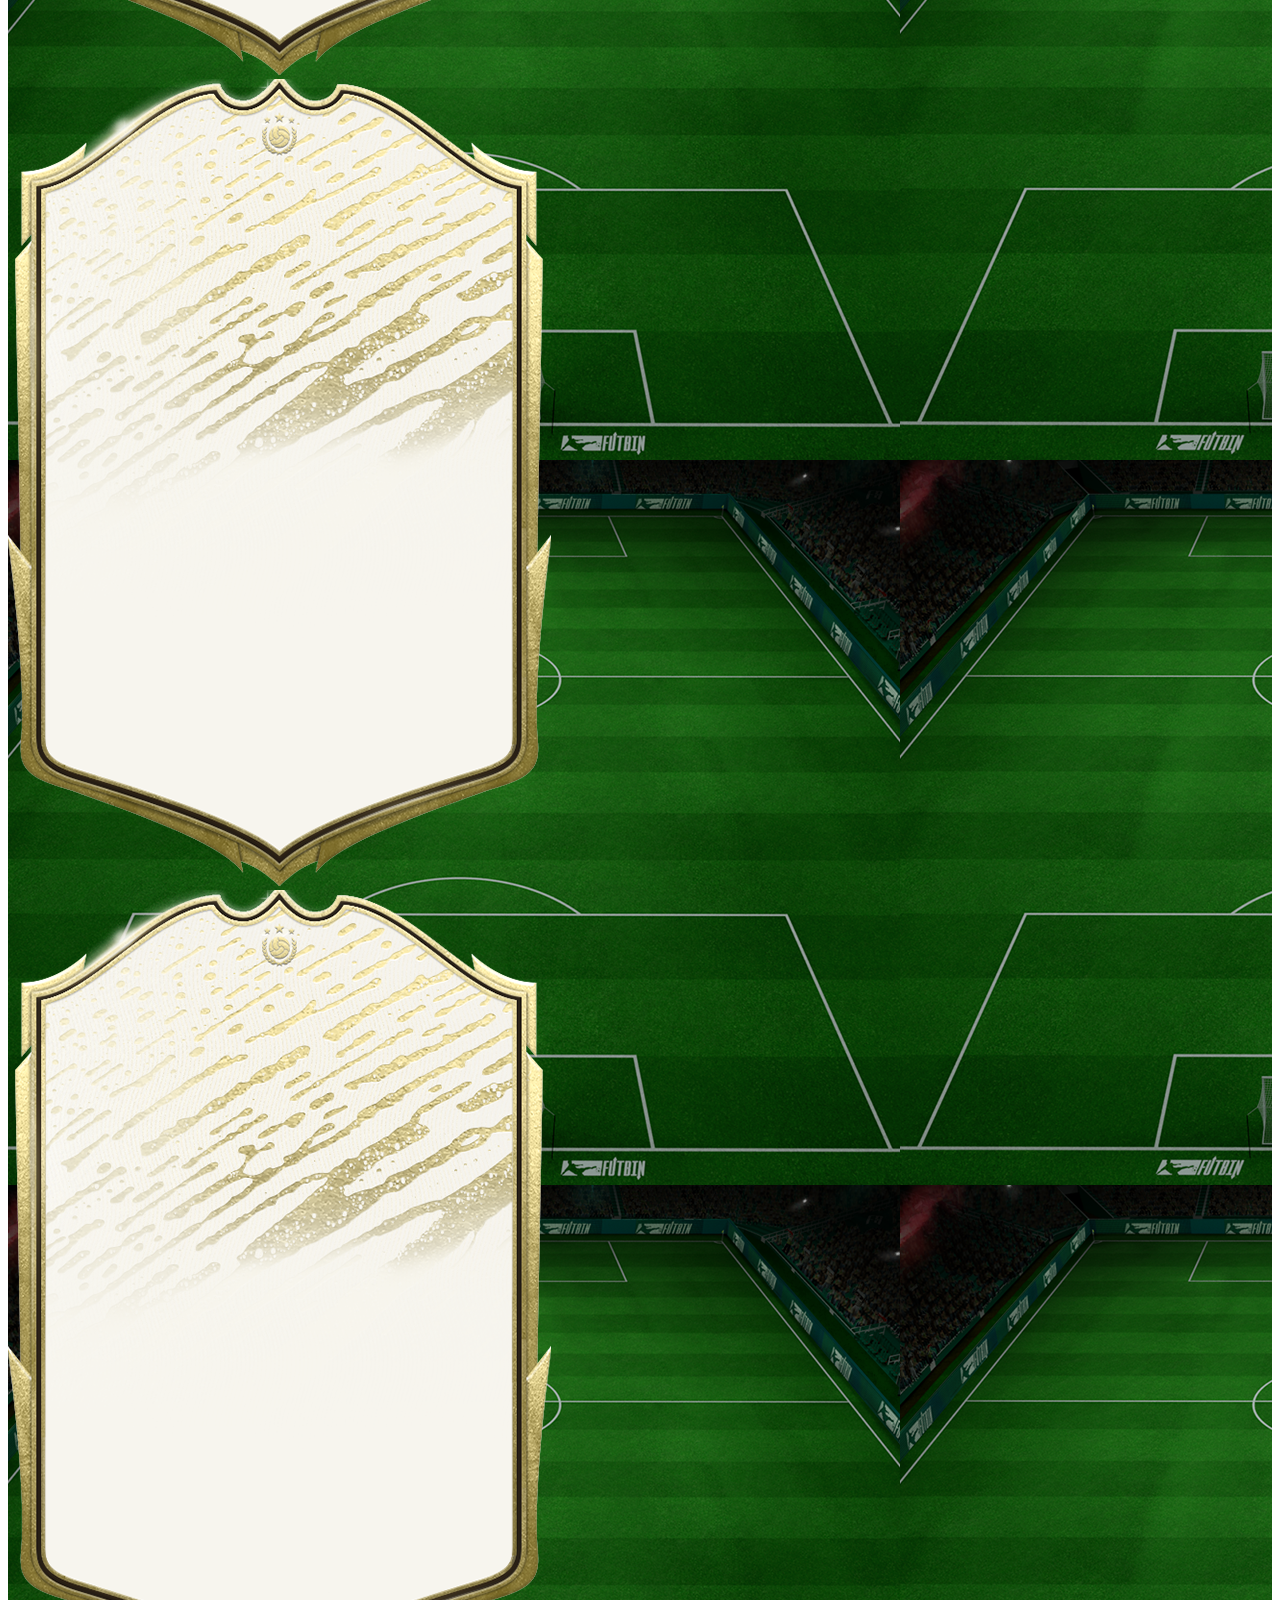
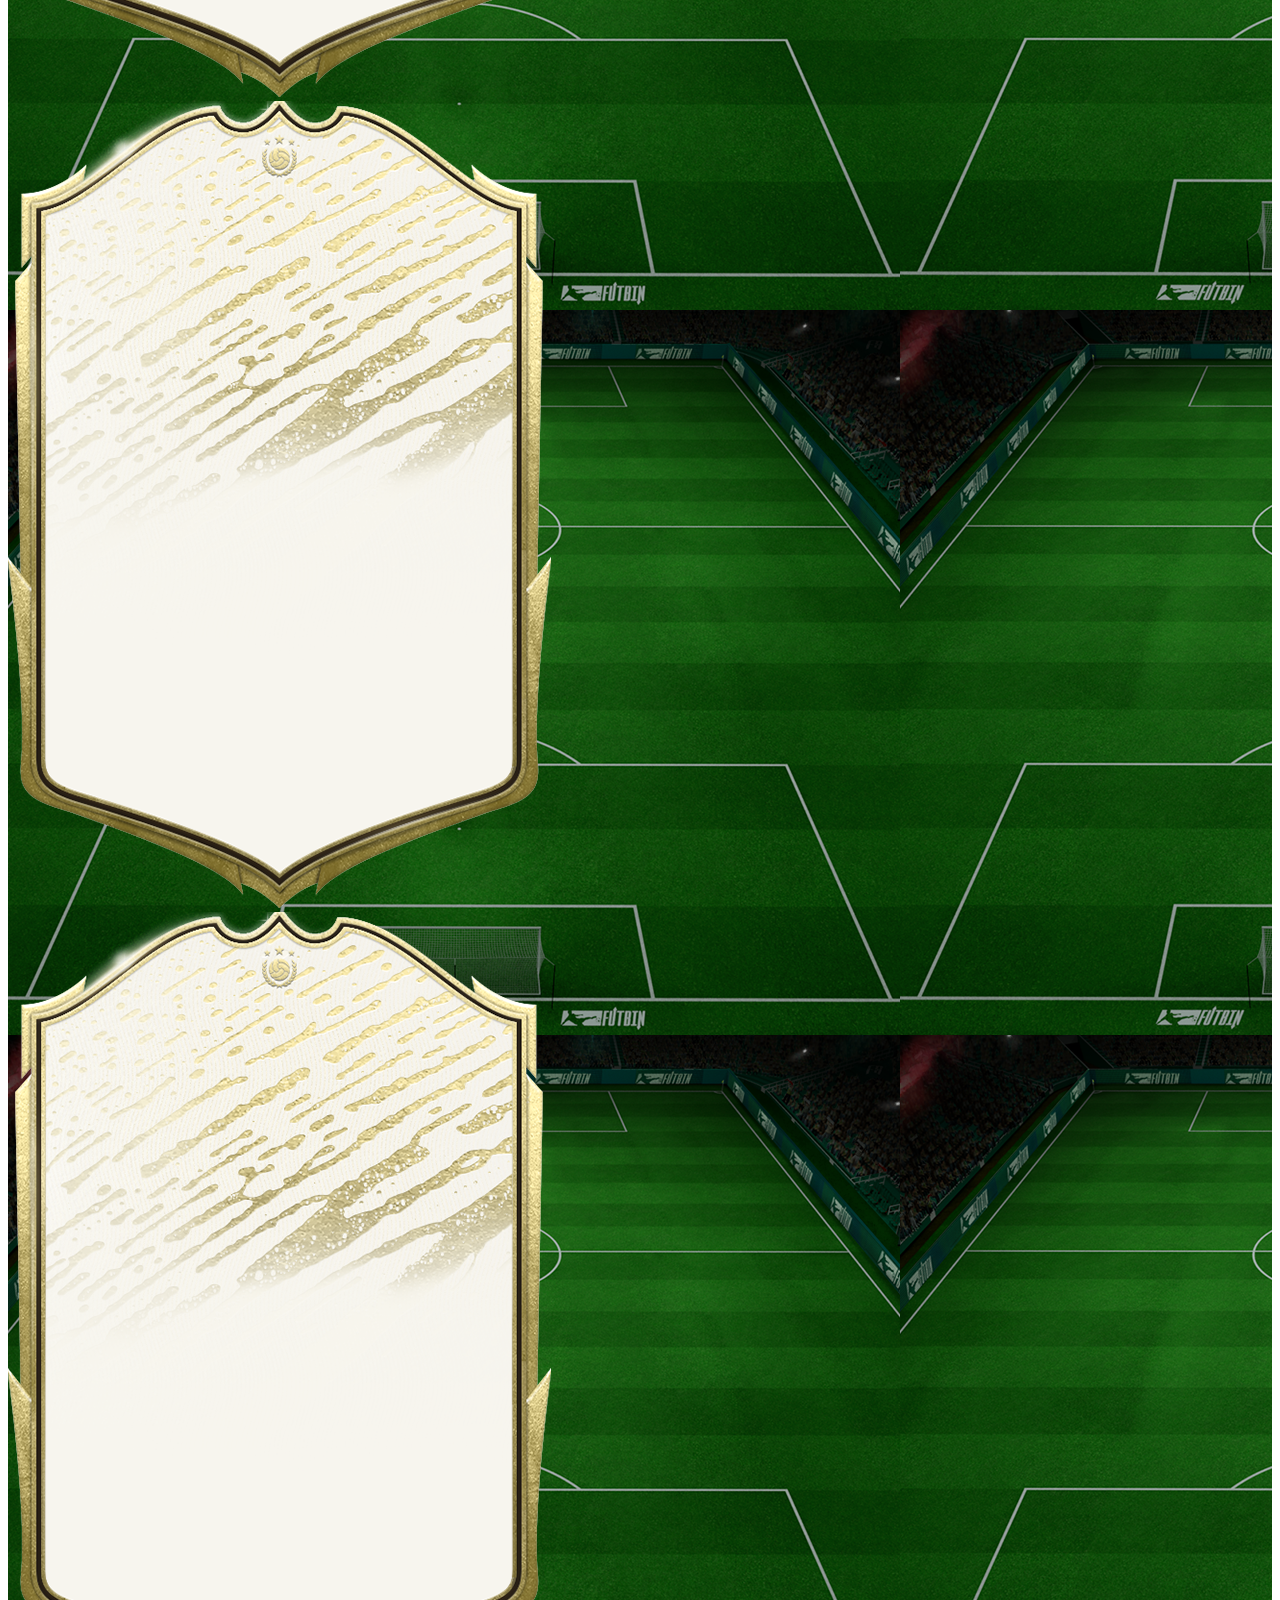
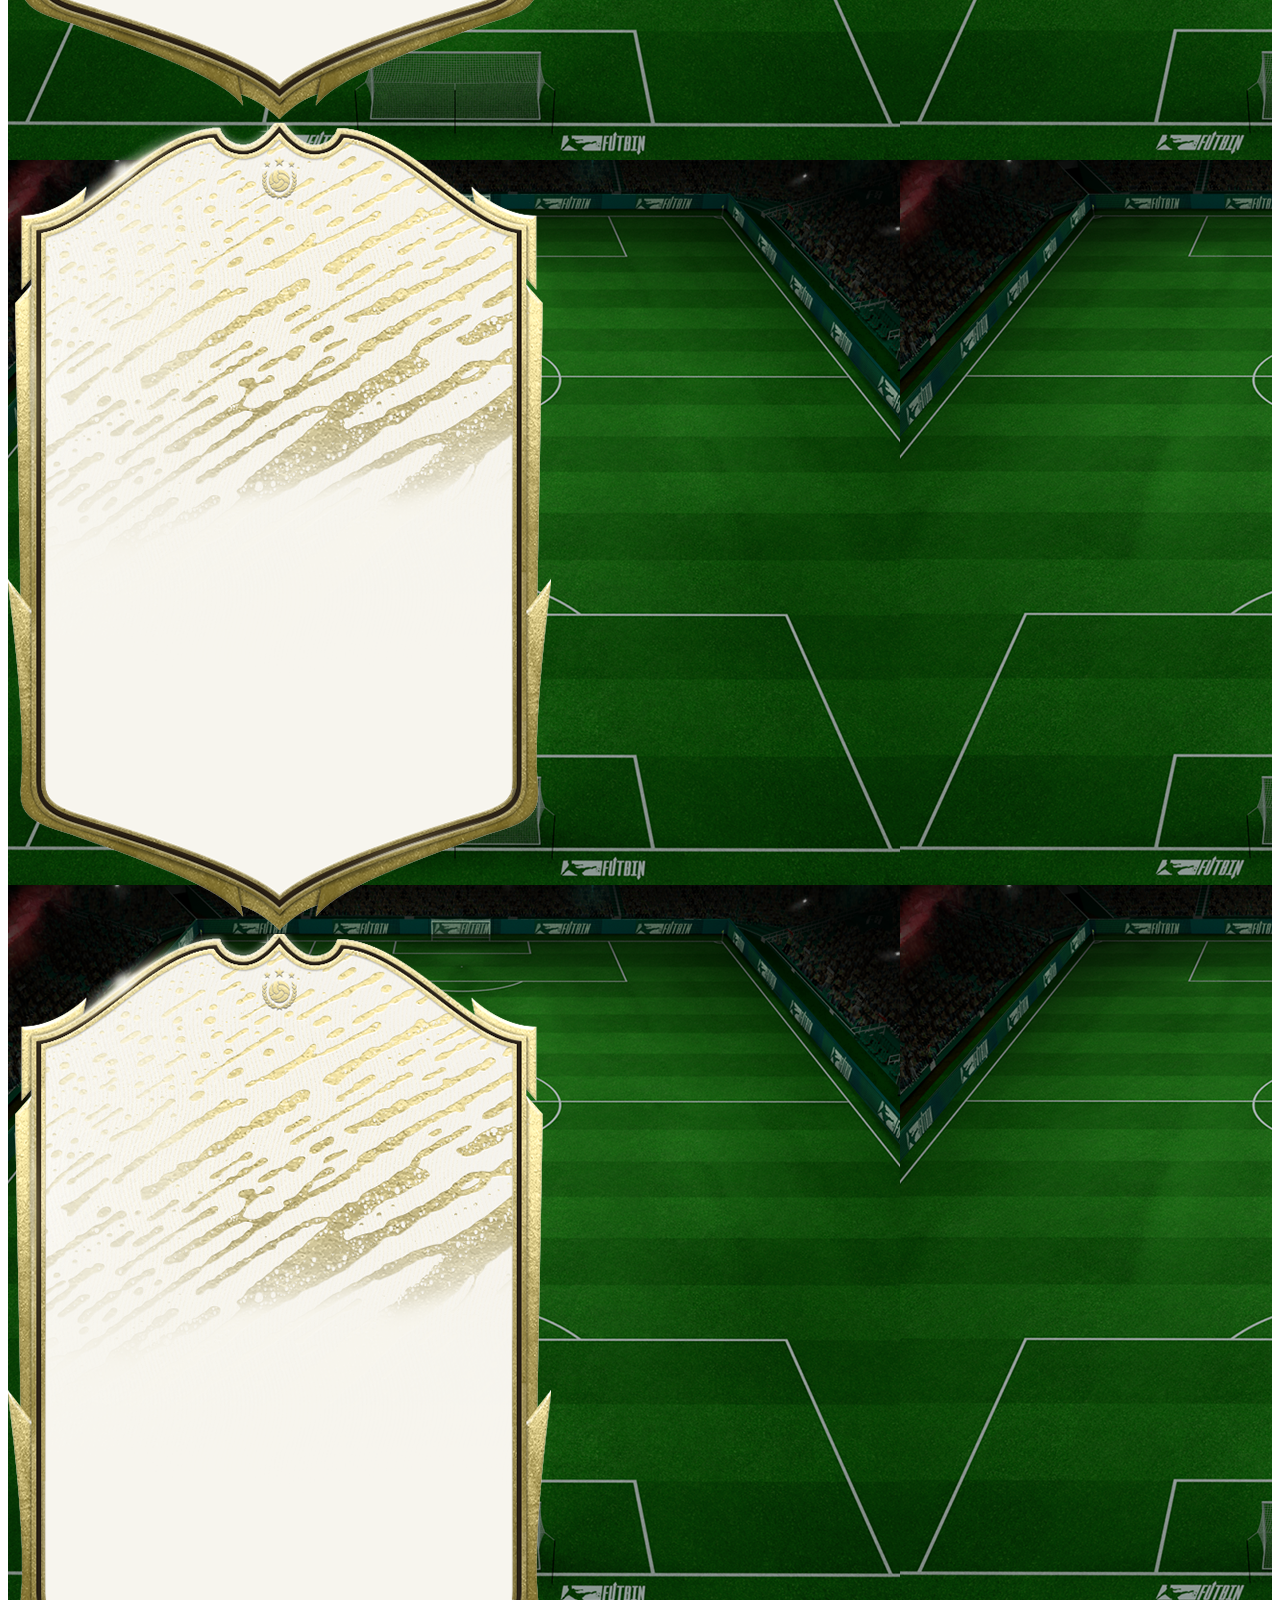
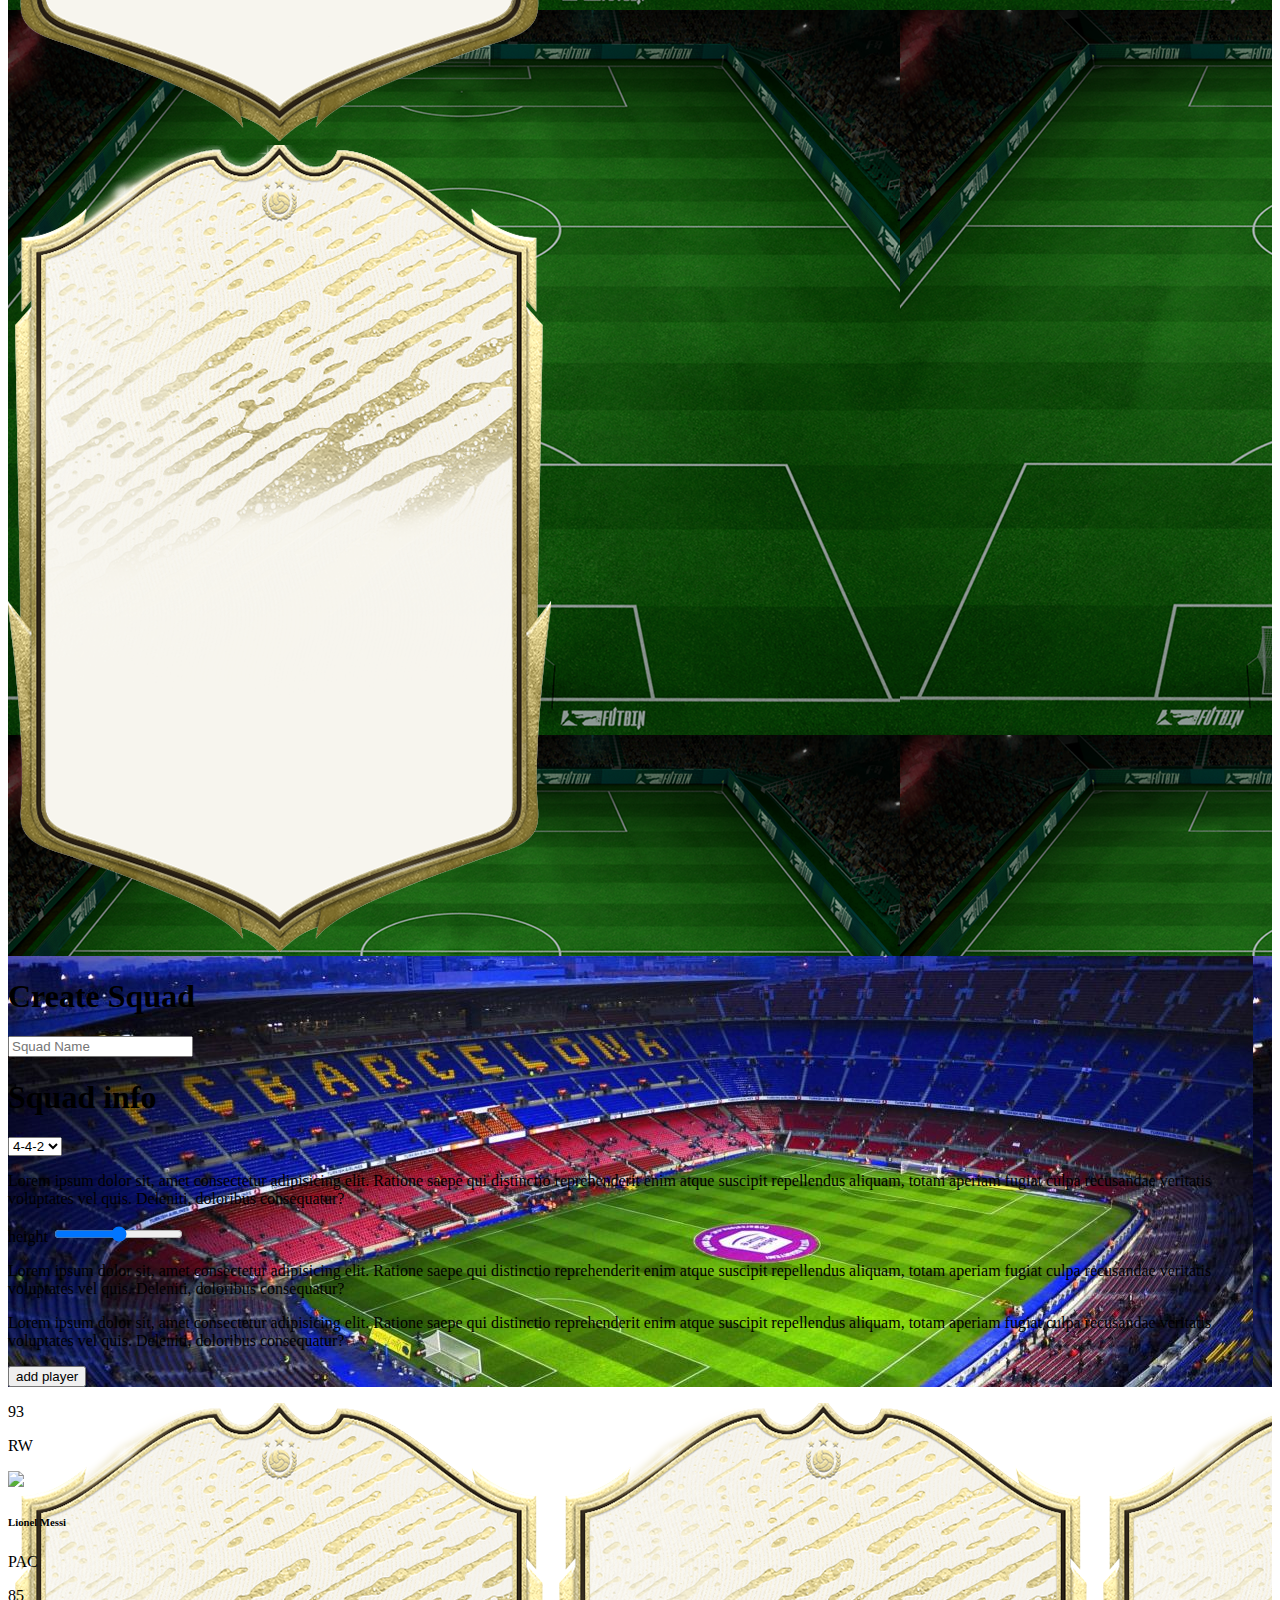
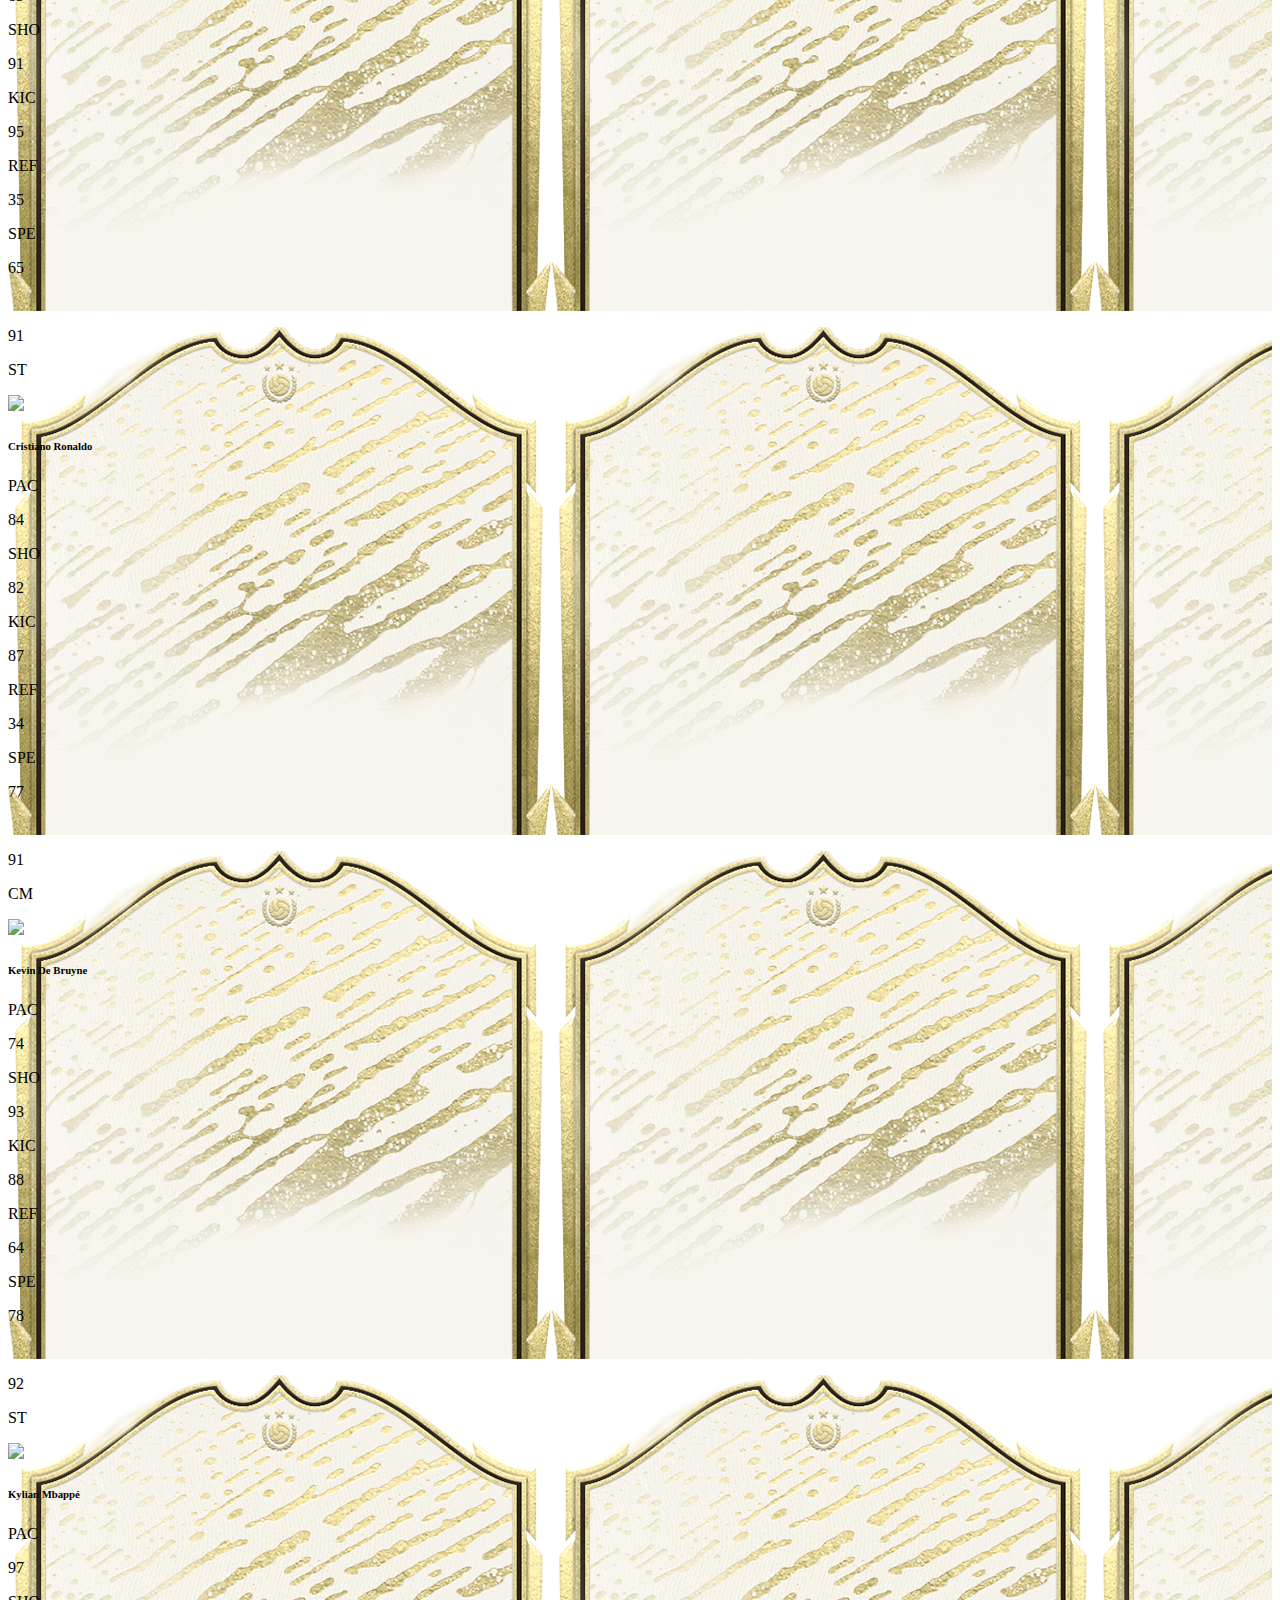
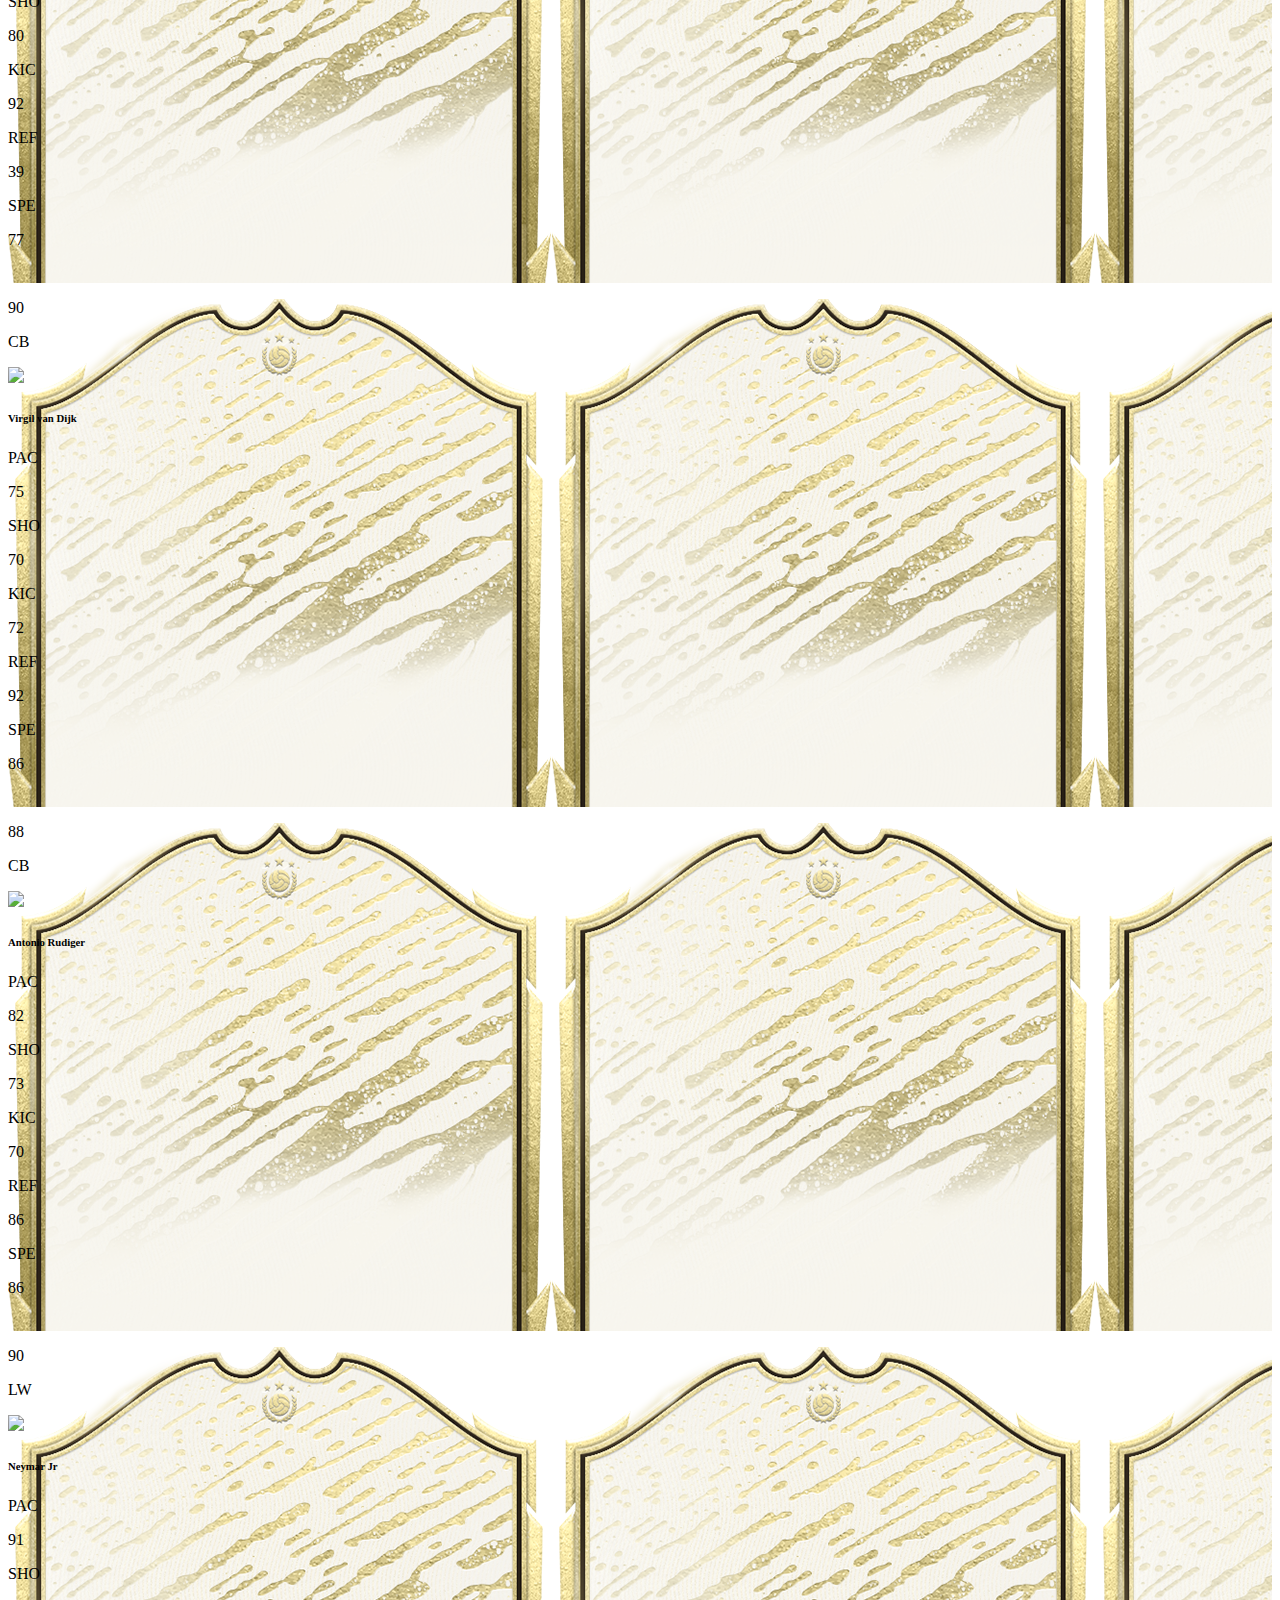
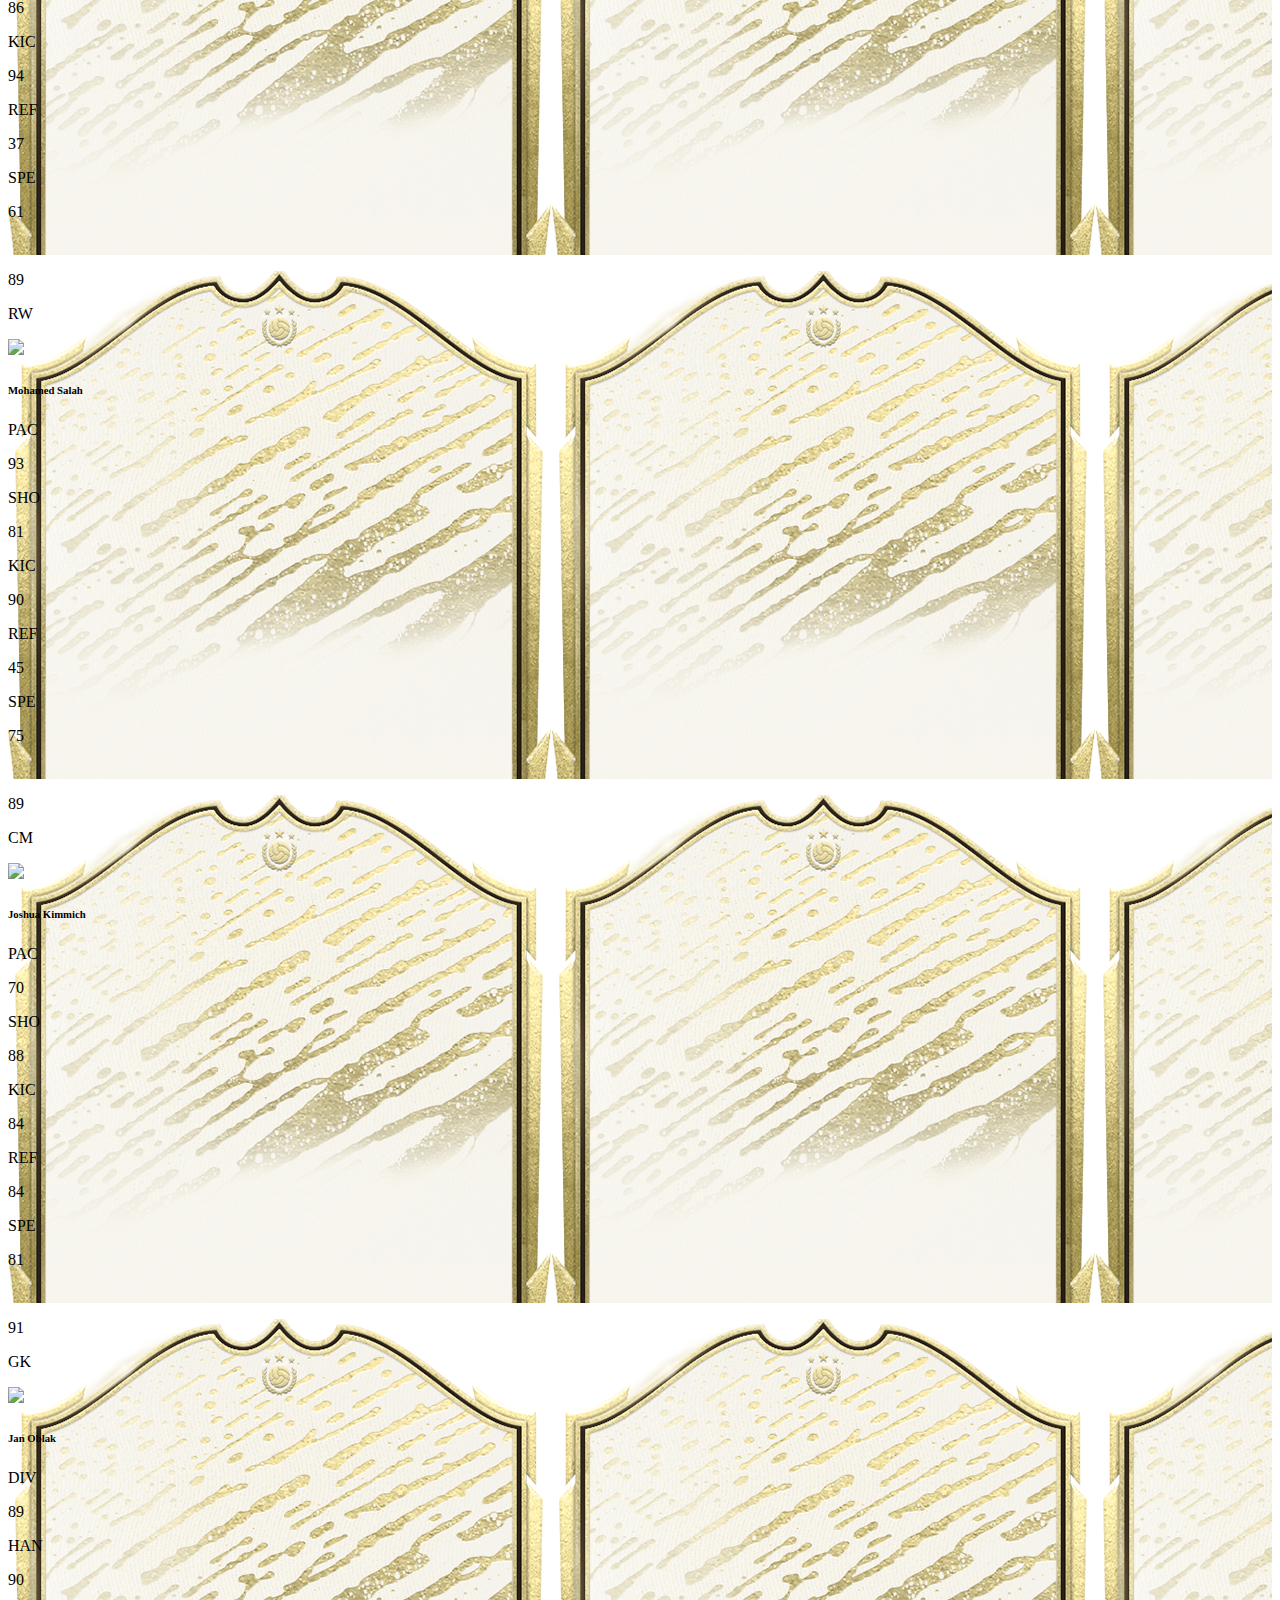
==== commit 2e3836ba: "Validation" ====
--- a/index.html
+++ b/index.html
@@ -17,51 +17,50 @@
             <button id="closeBte" class="closeBte text-[25px]">&times;</button>
         </div>
         <div class="w-full h-1 bg-gray-500"></div>
-         <form action="" class="flex flex-col gap-2">
+         <form action="" class="flex flex-col gap-2" onsubmit="return addPlayer()">
             <div class="flex flex-col gap-1">
                 <label for="" class="text-white">Nom Player</label>
-                <input  id="namePlayer" type="text" placeholder="nom player" class="rounded-lg p-2 border-2  focus:outline-none focus:border-blue-500 hover:border-blue-300 ">
+                <input  id="namePlayer" type="text" placeholder="nom player" class="rounded-lg p-2 border-2  focus:outline-none focus:border-blue-500 hover:border-blue-300 " required>
+                <p id="msgErrName"class="hidden text-red-200">name invalide</p>
             </div>
             <div class="flex flex-col gap-1">
                 <label for="" class="text-white">photo Player</label>
-                <input  id="imagPlayer" type="text" placeholder="photo player" class="rounded-lg p-2 border-2  focus:outline-none focus:border-blue-500 hover:border-blue-300 ">
+                <input  id="imagPlayer" type="text" placeholder="photo player" class="rounded-lg p-2 border-2  focus:outline-none focus:border-blue-500 hover:border-blue-300 " required>
+                <p id="msgErrImage"class="hidden text-red-200">path invalide</p>
             </div>
-            <!-- <div class="flex flex-col gap-1">
-                <label for="">Nom Player</label>
-                <input type="text" placeholder="nom player" class="rounded-lg p-2 border-2  focus:outline-none focus:border-blue-500 hover:border-blue-300 ">
-            </div> -->
             <div class="flex gap-2">
                 <div class="flex flex-col gap-1 w-1/2">
                     <label for="" class="text-white">country</label>
-                    <input id="nationality" type="text" placeholder="nom player" class="rounded-lg p-2 border-2  focus:outline-none focus:border-blue-500 hover:border-blue-300  ">
+                    <input id="nationality" type="text" placeholder="nom player" class="rounded-lg p-2 border-2  focus:outline-none focus:border-blue-500 hover:border-blue-300" required>
+                    <p id="msgErrcountry"class="hidden text-red-200">country invalide</p>
                 </div>
                 <div class="flex flex-col gap-1 w-1/2">
                     <label for="" class="text-white">flag</label>
-                    <input id="flag" type="text" placeholder="nom player" class="rounded-lg p-2 border-2  focus:outline-none focus:border-blue-500 hover:border-blue-300  ">
+                    <input id="flag" type="text" placeholder="nom player" class="rounded-lg p-2 border-2  focus:outline-none focus:border-blue-500 hover:border-blue-300 " required>
+                    <p id="msgErrflag"class="hidden text-red-200">path invalide</p>
                 </div>
            </div>
            <div class="flex gap-2">
             <div class="flex flex-col gap-1 w-1/2">
                 <label for="" class="text-white">club name</label>
-                <input  id="club"type="text" placeholder="nom player" class="rounded-lg p-2 border-2  focus:outline-none focus:border-blue-500 hover:border-blue-300  ">
+                <input  id="club"type="text" placeholder="nom player" class="rounded-lg p-2 border-2  focus:outline-none focus:border-blue-500 hover:border-blue-300" required>
+                <p id="msgErrclub"class="hidden text-red-200">club invalide</p>
             </div>
             <div class="flex flex-col gap-1 w-1/2">
                 <label for="" class="text-white">club</label>
-                <input id="clubLogo" type="text" placeholder="nom player" class="rounded-lg p-2 border-2  focus:outline-none focus:border-blue-500 hover:border-blue-300  ">
+                <input id="clubLogo" type="text" placeholder="nom player" class="rounded-lg p-2 border-2  focus:outline-none focus:border-blue-500 hover:border-blue-300 " required>
+                <p id="msgErrclubimag"class="hidden text-red-200">path invalide</p>
             </div>
        </div>
        <div class="flex flex-col gap-2 ">
         <label for=""class="text-white" >position</label>
-       <select name="" id="positionPlayer" class="rounded-lg p-2 border-2 text-black focus:outline-none focus:border-blue-500 hover:border-blue-300">
+       <select name="" id="positionPlayer" class="rounded-lg p-2 border-2 text-black focus:outline-none focus:border-blue-500 hover:border-blue-300" required>
         <option value="" disabled selected>-- Sélectionnez une option --</option>
         <option value="GK">GK</option>
         <option value="LB">LB</option>
-        <option value="CB1">CB1</option>
-        <option value="CB2">CB2</option>
+        <option value="CB">CB</option>
         <option value="RB">RB</option>
-        <option value="CML">CML</option>
         <option value="CM">CM</option>
-        <option value="CMR">CMR</option>
         <option value="LW">LW</option>
         <option value="ST">ST</option>
         <option value="RW">RW</option>
@@ -70,7 +69,7 @@
     <div id="statistique" class="flex flex-col gap-2">
  
     </div>
-    <button type="button" id="bteAddPlayer" onclick="addPlayer()" class="bg-gray-400 text-white font-semibold py-2 px-4 rounded-lg shadow-md hover:bg-gray-600 hover:shadow-lg focus:outline-none focus:ring-2 focus:ring-blue-400 focus:ring-opacity-75 transition-all duration-300">
+    <button type="submit" id="bteAddPlayer"  class="bg-gray-400 text-white font-semibold py-2 px-4 rounded-lg shadow-md hover:bg-gray-600 hover:shadow-lg focus:outline-none focus:ring-2 focus:ring-blue-400 focus:ring-opacity-75 transition-all duration-300">
         Add Player
       </button>
       
@@ -122,30 +121,30 @@
                 <img src="images/logo.png" alt="logo" class="w-24 lg:w-40">
             </nav>
         </header>
-        <div class="flex flex-col mb-2 gap-8 pl-12 pr-12 lg:flex-row">
+        <div class="flex flex-col mb-2 gap-8 md:pl-12 md:pr-12 lg:flex-row">
             <div class="bg-cover bg-center bg-no-repeat md:h-[800px] " style="background-image: url('images/terrain.jpeg');">
                 <div class="container-carde flex flex-col ">
                     <div class="flex justify-center gap-12" id="attack">
-                            <div class="cursor-pointer" ><img src="images/gold84.png" id="RST" class="carde w-4  md:w-16 lg:w-24" data-position="0"></div>
-                            <div class="cursor-pointer"><img src="images/gold84.png" id="LST" class="carde w-4 md:w-16 lg:w-24" date-position="1"></div>
+                            <div class="cursor-pointer" ><img src="images/gold84.png" id="RST" class="carde w-16 h-24  lg:w-24 lg:h-36" data-position="0"></div>
+                            <div class="cursor-pointer"><img src="images/gold84.png" id="LST" class="carde w-16 h-24  lg:w-24 lg:h-36" date-position="1"></div>
                     </div>
                     <div class=" pb-12 flex flex-col" >
-                    <div class="flex justify-center gap-12 mt-16" id="millieu">
-                       <div class="cursor-pointer"> <img src="images/gold84.png" id="RW" class="carde w-4 md:w-16 lg:w-24" data-position="0"></div>
-                        <div class="cursor-pointer"><img src="images/gold84.png" id="RCM" class="carde w-4 md:w-16 lg:w-24" data-position="1"></div>
-                       <div class="cursor-pointer"> <img src="images/gold84.png" id="LCM" class="carde w-4 md:w-16 lg:w-24" data-position="2"></div>
-                        <div class="cursor-pointer"><img src="images/gold84.png" id="LW" class="carde w-4 md:w-16 lg:w-24" data-position="3"></div>
+                    <div class="flex justify-center gap-4 mt-16 lg:gap-16" id="millieu">
+                       <div class="cursor-pointer"> <img src="images/gold84.png" id="RW" class="carde w-16 h-24  lg:w-24 lg:h-36" data-position="0"></div>
+                        <div class="cursor-pointer"><img src="images/gold84.png" id="RCM" class="carde w-16 h-24  lg:w-24 lg:h-36" data-position="1"></div>
+                       <div class="cursor-pointer"> <img src="images/gold84.png" id="LCM" class="carde w-16 h-24  lg:w-24 lg:h-36" data-position="2"></div>
+                        <div class="cursor-pointer"><img src="images/gold84.png" id="LW" class="carde w-16 h-24  lg:w-24 lg:h-36" data-position="3"></div>
                 </div>
                   
-                    <div class="flex justify-center gap-[8vw] mt-[100px]" id="defance">
-                            <div class="cursor-pointer"><img src="images/gold84.png" id="RB" class="carde w-4 md:w-16 lg:w-24" data-position="0"></div>
-                            <div class="cursor-pointer"><img src="images/gold84.png" id="RCB" class="carde w-4 md:w-16 lg:w-24" data-position="1"></div>
-                            <div class="cursor-pointer"><img src="images/gold84.png" id="LCB" class="carde w-4 md:w-16 lg:w-24" date-position="3"></div>
-                            <div class="cursor-pointer"><img src="images/gold84.png" id="LB" alt="" class="carde w-4  md:w-16 lg:w-24" data-position="4"></div>
+                    <div class="flex justify-center gap-8 mt-[100px] lg:gap-20" id="defance">
+                            <div class="cursor-pointer"><img src="images/gold84.png" id="RB" class="carde w-16 h-24  lg:w-24 lg:h-36" data-position="0"></div>
+                            <div class="cursor-pointer"><img src="images/gold84.png" id="RCB" class="carde w-16 h-24  lg:w-24 lg:h-36" data-position="1"></div>
+                            <div class="cursor-pointer"><img src="images/gold84.png" id="LCB" class="carde w-16 h-24  lg:w-24 lg:h-36" date-position="3"></div>
+                            <div class="cursor-pointer"><img src="images/gold84.png" id="LB" alt="" class="carde w-16 h-24  lg:w-24 lg:h-36" data-position="4"></div>
                     </div>
                 </div>
                     <div class="flex justify-center cursor-pointer" id="gool">
-                            <img src="images/gold84.png" id="GK" alt="" class="carde w-4 md:w-16 lg:w-24" data-position="0">
+                            <img src="images/gold84.png" id="GK" alt="" class="carde w-16 h-24  lg:w-24 lg:h-36" data-position="0">
                     </div>
                 </div>
             </div>
